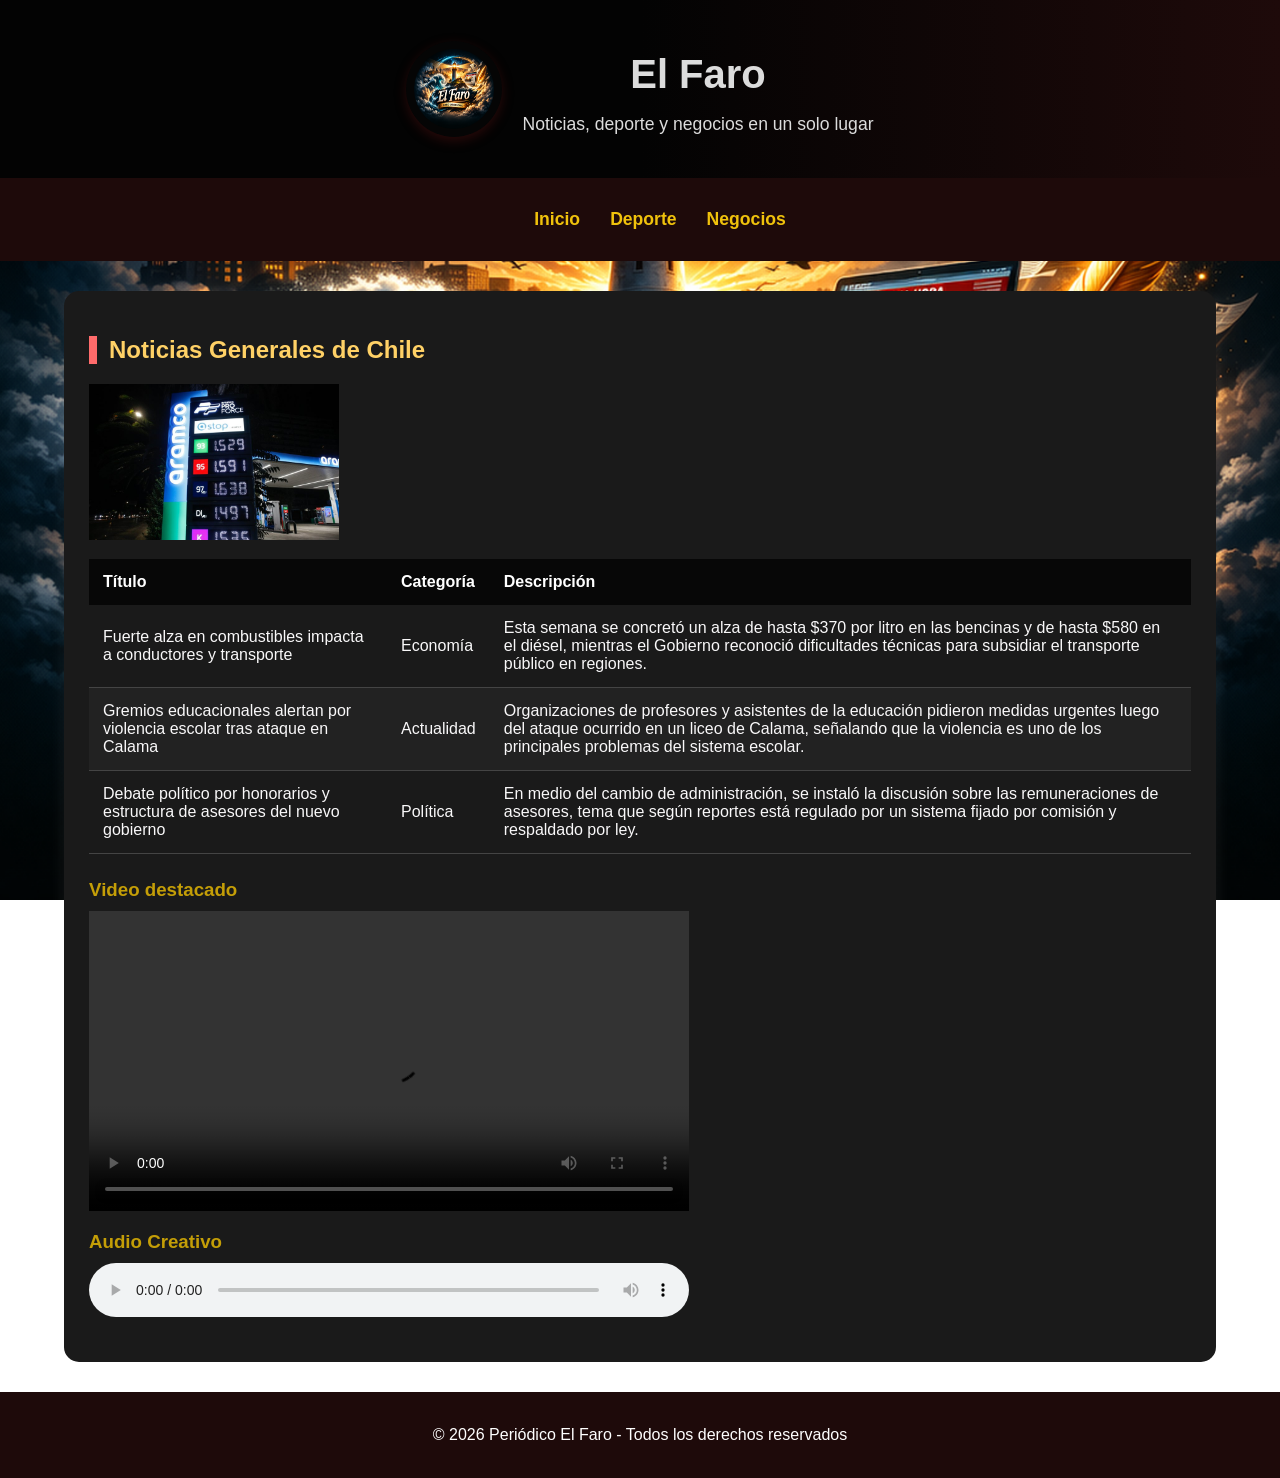
==== index.html @ d8d1c801 "primer commit" ====
<!DOCTYPE html>
<html lang="es">
<head>
    <meta charset="UTF-8">
    <meta name="viewport" content="width=device-width, initial-scale=1.0">
    <title>El Faro</title>
    <link rel="icon" type="image/png" href="img/logo.png">
    <link rel="stylesheet" href="Estilos.css">
</head>
<body>

<header>
    <div class="contenedor-header">
        <div class="logo-titulo">
            <img src="Recursos/Logo.png" alt="Logo de El Faro" class="logo-faro">
            <div>
                <h1>El Faro</h1>
                <p>Noticias, deporte y negocios en un solo lugar</p>
            </div>
        </div>
    </div>
</header>

<nav>
    <ul>
        <li><a href="index.html">Inicio</a></li>
        <li><a href="deporte.html">Deporte</a></li>
        <li><a href="negocios.html">Negocios</a></li>
    </ul>
</nav>

<main>
    <section>
        <h2>Noticias Generales de Chile</h2>

        <table>
            <thead>
                <tr>
                    <th>Título</th>
                    <th>Categoría</th>
                    <th>Descripción</th>
                </tr>
            </thead>
            <tbody>
                <tr>
                    <td>Fuerte alza en combustibles impacta a conductores y transporte</td>
                    <img src="Recursos/Bencina.png" alt="Alza de la bencina" width="250">
                    <td>Economía</td>
                    <td>Esta semana se concretó un alza de hasta $370 por litro en las bencinas y de hasta $580 en el diésel, mientras el Gobierno reconoció dificultades técnicas para subsidiar el transporte público en regiones.</td>
                </tr>
                <tr>
                    <td>Gremios educacionales alertan por violencia escolar tras ataque en Calama</td>
                    <td>Actualidad</td>
                    <td>Organizaciones de profesores y asistentes de la educación pidieron medidas urgentes luego del ataque ocurrido en un liceo de Calama, señalando que la violencia es uno de los principales problemas del sistema escolar.</td>
                </tr>
                <tr>
                    <td>Debate político por honorarios y estructura de asesores del nuevo gobierno</td>
                    <td>Política</td>
                    <td>En medio del cambio de administración, se instaló la discusión sobre las remuneraciones de asesores, tema que según reportes está regulado por un sistema fijado por comisión y respaldado por ley.</td>
                </tr>
            </tbody>
        </table>

        <div class="multimedia">
            <h3>Video destacado</h3>
            <video controls>
                <source src="Recursos/Video.mp4" type="video/mp4">
                Tu navegador no soporta videos.
            </video>

            <h3>Audio Creativo</h3>
            <audio controls>
                <source src="Recursos/Musica.mp4" type="audio/mpeg">
                Tu navegador no soporta audio.
            </audio>
        </div>
    </section>
</main>

<footer>
    <p>&copy; 2026 Periódico El Faro - Todos los derechos reservados</p>
</footer>

</body>
</html>
---- Estilos.css ----
body {
    margin: 0;
    padding: 0;
    
    background-image: url("Recursos/Logo.png");
    background-size: cover;  
    background-repeat: no-repeat; 
    background-position: center;
    background-attachment: fixed;
    
    font-family: Perpetua, sans-serif;
}

header {
    background: linear-gradient(90deg, #030303, #030303, #1e0a0a);
    color: rgb(220, 220, 220);
    text-align: center;
    padding: 25px;
}

.logo-titulo {
    display: flex;
    justify-content: center;
    align-items: center;
    gap: 20px;
    flex-wrap: wrap;
}

.logo-faro {
    width: 80px;
    height: 80px;
    background: rgb(5, 5, 5);
    border-radius: 50%;
    padding: 8px;
    box-shadow: 0 4px 12px rgba(110, 20, 20, 0.35);
}

.contenedor-header h1 {
    margin-bottom: 10px;
    font-size: 2.5em;
}

.contenedor-header p {
    font-size: 1.1em;
}

nav {
    background-color: #1e0a0a;
    padding: 15px;
}

nav ul {
    list-style: none;
    display: flex;
    justify-content: center;
    gap: 30px;
}

nav a {
    text-decoration: none;
    color: rgb(240, 194, 12);
    font-weight: bold;
    font-size: 1.1em;
}

nav a:hover {
    color: #ffd166;
}

main {
    width: 90%;
    max-width: 1200px;
    margin: 30px auto;
}

section {
    background-color: #1a1a1a;
    color: rgb(249, 248, 249);
    margin-bottom: 30px;
    padding: 25px;
    border-radius: 15px;
    box-shadow: 0 6px 18px rgba(255, 255, 255, 0.08);
}

section h2 {
    margin-bottom: 20px;
    color: #ffd166;
    border-left: 8px solid #ff6b6b;
    padding-left: 12px;
}

table {
    width: 100%;
    border-collapse: collapse;
    margin-top: 15px;
}

table th {
    background-color: #070707;
    color: white;
    padding: 14px;
    text-align: left;
}

table td {
    padding: 14px;
    border-bottom: 1px solid #444;
}

table tr:nth-child(even) {
    background-color: #222222;
}

table tr:hover {
    background-color: #333333;
}

.multimedia {
    margin-top: 25px;
}

.multimedia h3 {
    margin: 15px 0 10px;
    color: #c49e07;
}

video,
audio {
    width: 100%;
    max-width: 600px;
    margin-bottom: 20px;
    display: block;
}

.nota-multimedia {
    margin-top: -8px;
    margin-bottom: 16px;
    color: #d6d6d6;
}

article {
    background: #222222;
    border-left: 8px solid #ffb347;
    padding: 20px;
    border-radius: 12px;
    margin-bottom: 20px;
}

article h3 {
    color: #4facfe;
    margin-bottom: 10px;
}

article p {
    margin-bottom: 8px;
}

footer {
    background-color: #1e0a0a;
    color: white;
    text-align: center;
    padding: 18px;
    margin-top: 20px;
}
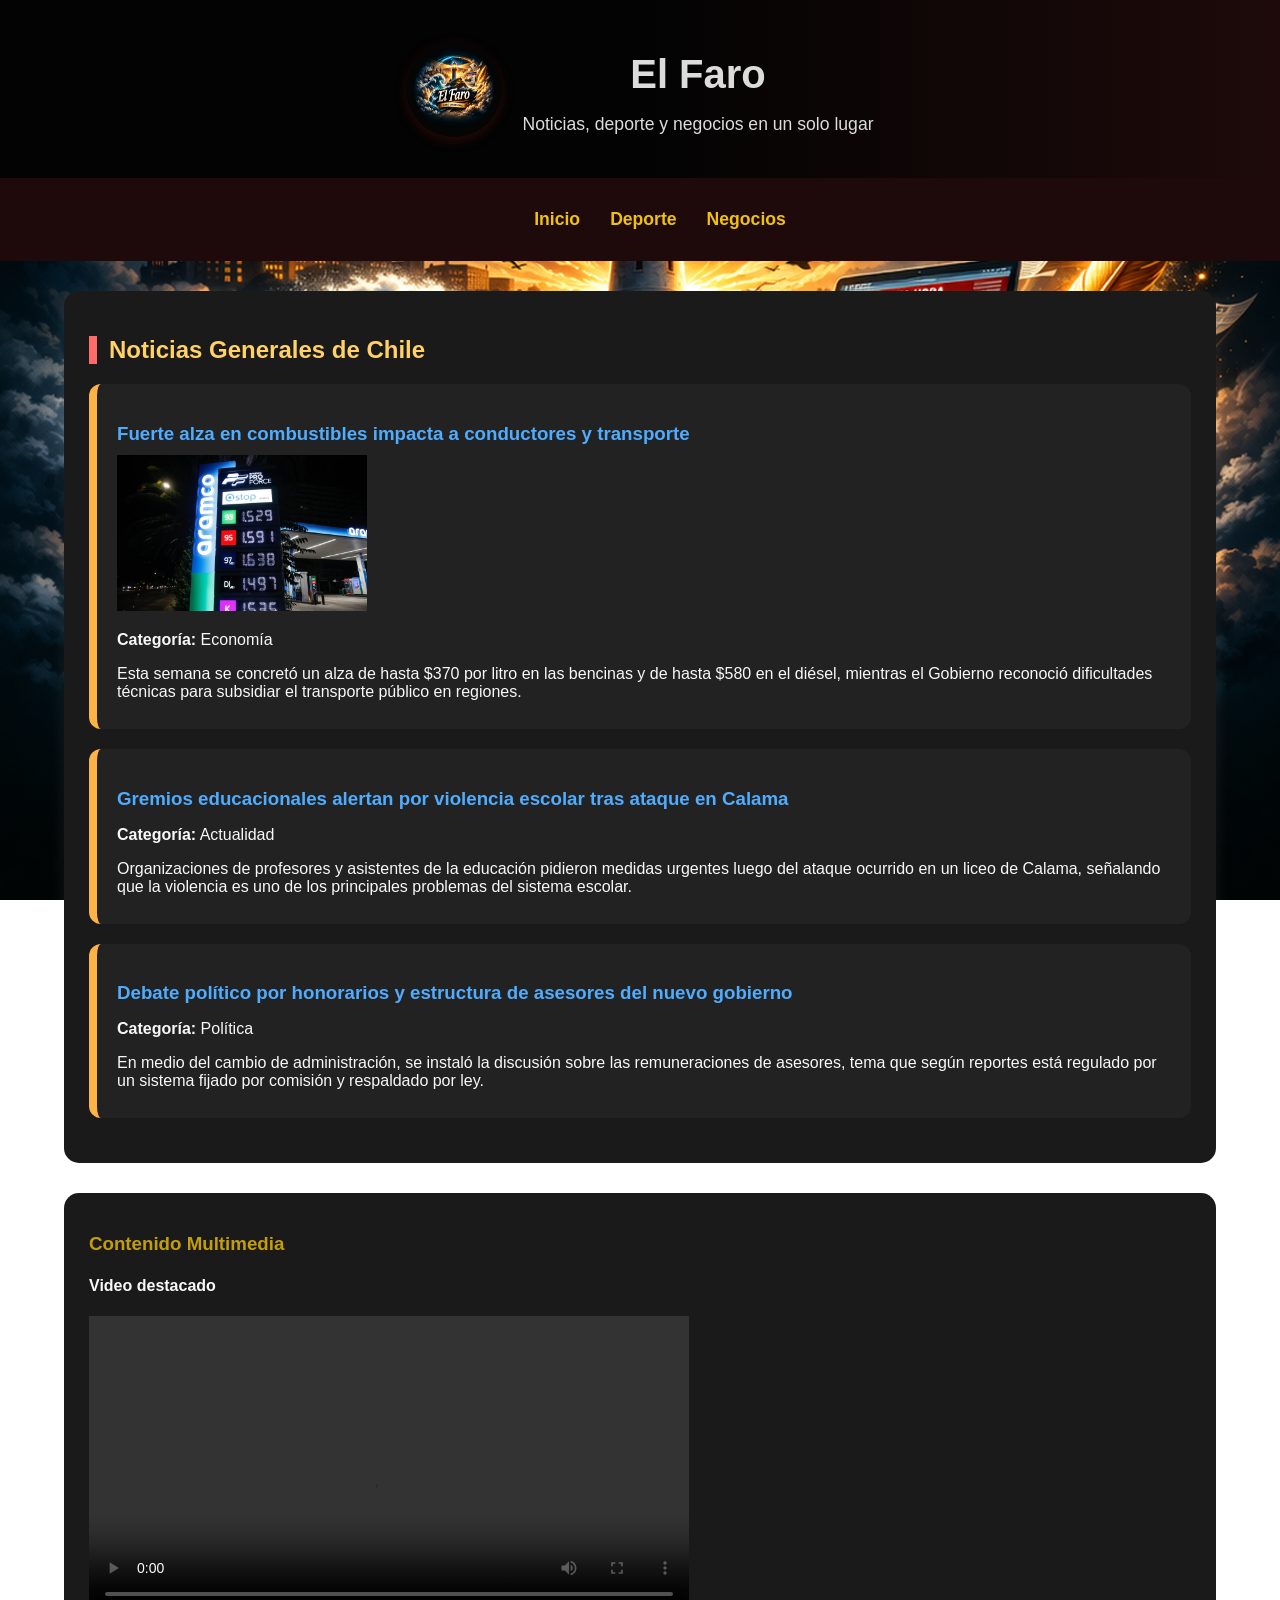
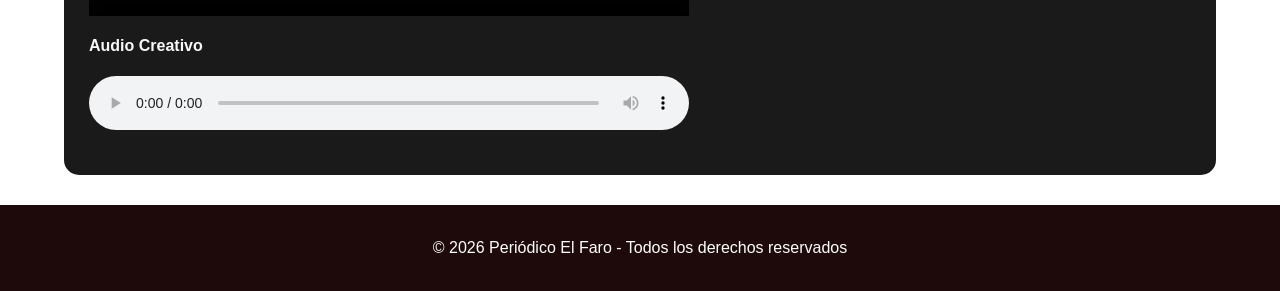
==== commit 61136c1d: "cambio para que funcione bien en el celu" ====
--- a/index.html
+++ b/index.html
@@ -3,83 +3,80 @@
 <head>
     <meta charset="UTF-8">
     <meta name="viewport" content="width=device-width, initial-scale=1.0">
-    <title>El Faro</title>
+    <title>El Faro - Inicio</title>
     <link rel="icon" type="image/png" href="img/logo.png">
     <link rel="stylesheet" href="Estilos.css">
 </head>
 <body>
 
-<header>
-    <div class="contenedor-header">
-        <div class="logo-titulo">
-            <img src="Recursos/Logo.png" alt="Logo de El Faro" class="logo-faro">
-            <div>
-                <h1>El Faro</h1>
-                <p>Noticias, deporte y negocios en un solo lugar</p>
+    <header>
+        <div class="contenedor-header">
+            <div class="logo-titulo">
+                <img src="Recursos/Logo.png" alt="Logo de El Faro" class="logo-faro">
+                <div>
+                    <h1>El Faro</h1>
+                    <p>Noticias, deporte y negocios en un solo lugar</p>
+                </div>
             </div>
         </div>
-    </div>
-</header>
+    </header>
 
-<nav>
-    <ul>
-        <li><a href="index.html">Inicio</a></li>
-        <li><a href="deporte.html">Deporte</a></li>
-        <li><a href="negocios.html">Negocios</a></li>
-    </ul>
-</nav>
+    <nav>
+        <ul>
+            <li><a href="index.html">Inicio</a></li>
+            <li><a href="deporte.html">Deporte</a></li>
+            <li><a href="negocios.html">Negocios</a></li>
+        </ul>
+    </nav>
 
-<main>
-    <section>
-        <h2>Noticias Generales de Chile</h2>
+    <main>
+        <section>
+            <h2>Noticias Generales de Chile</h2>
 
-        <table>
-            <thead>
-                <tr>
-                    <th>Título</th>
-                    <th>Categoría</th>
-                    <th>Descripción</th>
-                </tr>
-            </thead>
-            <tbody>
-                <tr>
-                    <td>Fuerte alza en combustibles impacta a conductores y transporte</td>
-                    <img src="Recursos/Bencina.png" alt="Alza de la bencina" width="250">
-                    <td>Economía</td>
-                    <td>Esta semana se concretó un alza de hasta $370 por litro en las bencinas y de hasta $580 en el diésel, mientras el Gobierno reconoció dificultades técnicas para subsidiar el transporte público en regiones.</td>
-                </tr>
-                <tr>
-                    <td>Gremios educacionales alertan por violencia escolar tras ataque en Calama</td>
-                    <td>Actualidad</td>
-                    <td>Organizaciones de profesores y asistentes de la educación pidieron medidas urgentes luego del ataque ocurrido en un liceo de Calama, señalando que la violencia es uno de los principales problemas del sistema escolar.</td>
-                </tr>
-                <tr>
-                    <td>Debate político por honorarios y estructura de asesores del nuevo gobierno</td>
-                    <td>Política</td>
-                    <td>En medio del cambio de administración, se instaló la discusión sobre las remuneraciones de asesores, tema que según reportes está regulado por un sistema fijado por comisión y respaldado por ley.</td>
-                </tr>
-            </tbody>
-        </table>
+            <article>
+                <h3>Fuerte alza en combustibles impacta a conductores y transporte</h3>
+                <img src="Recursos/Bencina.png" alt="Alza de la bencina" width="250">
+                <p><strong>Categoría:</strong> Economía</p>
+                <p>Esta semana se concretó un alza de hasta $370 por litro en las bencinas y de hasta $580 en el diésel, mientras el Gobierno reconoció dificultades técnicas para subsidiar el transporte público en regiones.</p>
+            </article>
 
-        <div class="multimedia">
-            <h3>Video destacado</h3>
-            <video controls>
-                <source src="Recursos/Video.mp4" type="video/mp4">
-                Tu navegador no soporta videos.
-            </video>
+            <article>
+                <h3>Gremios educacionales alertan por violencia escolar tras ataque en Calama</h3>
+                <p><strong>Categoría:</strong> Actualidad</p>
+                <p>Organizaciones de profesores y asistentes de la educación pidieron medidas urgentes luego del ataque ocurrido en un liceo de Calama, señalando que la violencia es uno de los principales problemas del sistema escolar.</p>
+            </article>
 
-            <h3>Audio Creativo</h3>
-            <audio controls>
-                <source src="Recursos/Musica.mp4" type="audio/mpeg">
-                Tu navegador no soporta audio.
-            </audio>
-        </div>
-    </section>
-</main>
+            <article>
+                <h3>Debate político por honorarios y estructura de asesores del nuevo gobierno</h3>
+                <p><strong>Categoría:</strong> Política</p>
+                <p>En medio del cambio de administración, se instaló la discusión sobre las remuneraciones de asesores, tema que según reportes está regulado por un sistema fijado por comisión y respaldado por ley.</p>
+            </article>
+        </section>
 
-<footer>
-    <p>&copy; 2026 Periódico El Faro - Todos los derechos reservados</p>
-</footer>
+        <section class="multimedia">
+            <h3>Contenido Multimedia</h3>
+            
+            <div class="video-item">
+                <h4>Video destacado</h4>
+                <video controls width="100%">
+                    <source src="Recursos/Video.mp4" type="video/mp4">
+                    Tu navegador no soporta videos.
+                </video>
+            </div>
+
+            <div class="audio-item">
+                <h4>Audio Creativo</h4>
+                <audio controls>
+                    <source src="Recursos/Musica.mp4" type="audio/mpeg">
+                    Tu navegador no soporta audio.
+                </audio>
+            </div>
+        </section>
+    </main>
+
+    <footer>
+        <p>&copy; 2026 Periódico El Faro - Todos los derechos reservados</p>
+    </footer>
 
 </body>
-</html>
+</html>
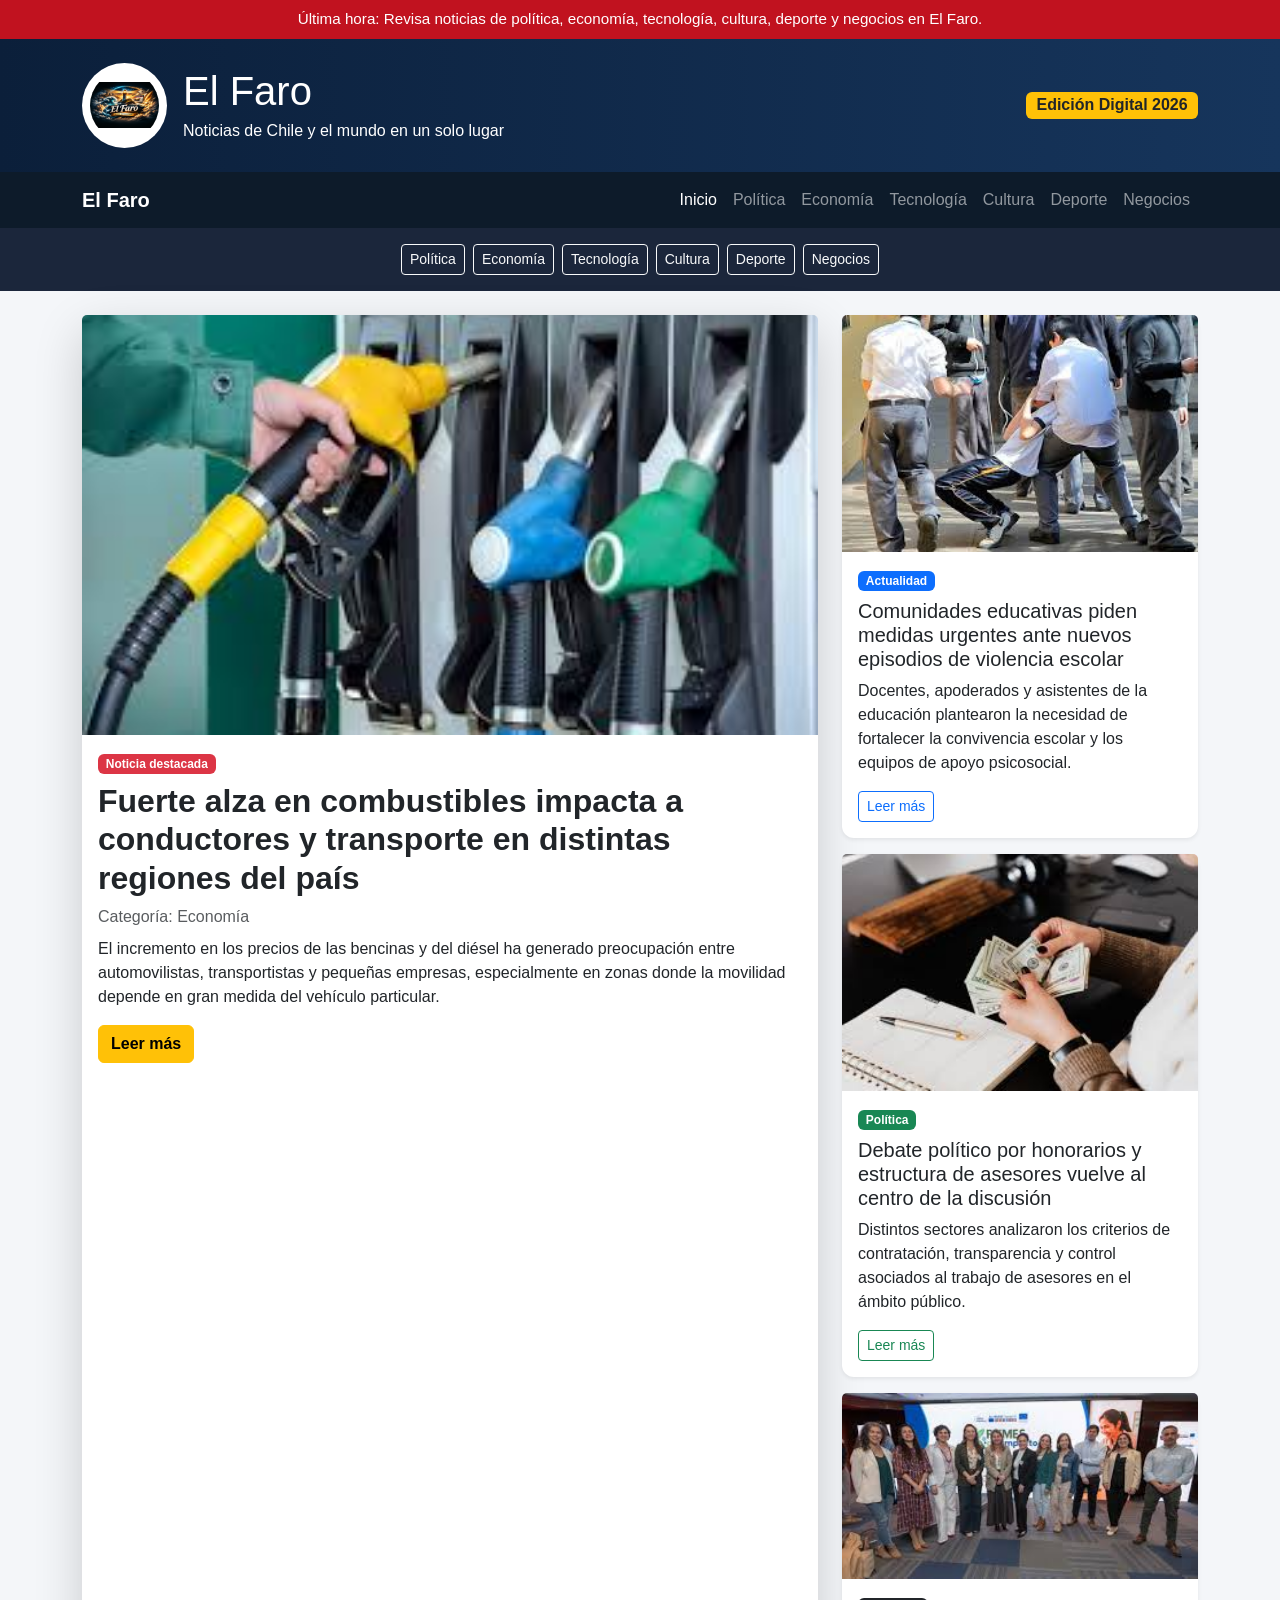
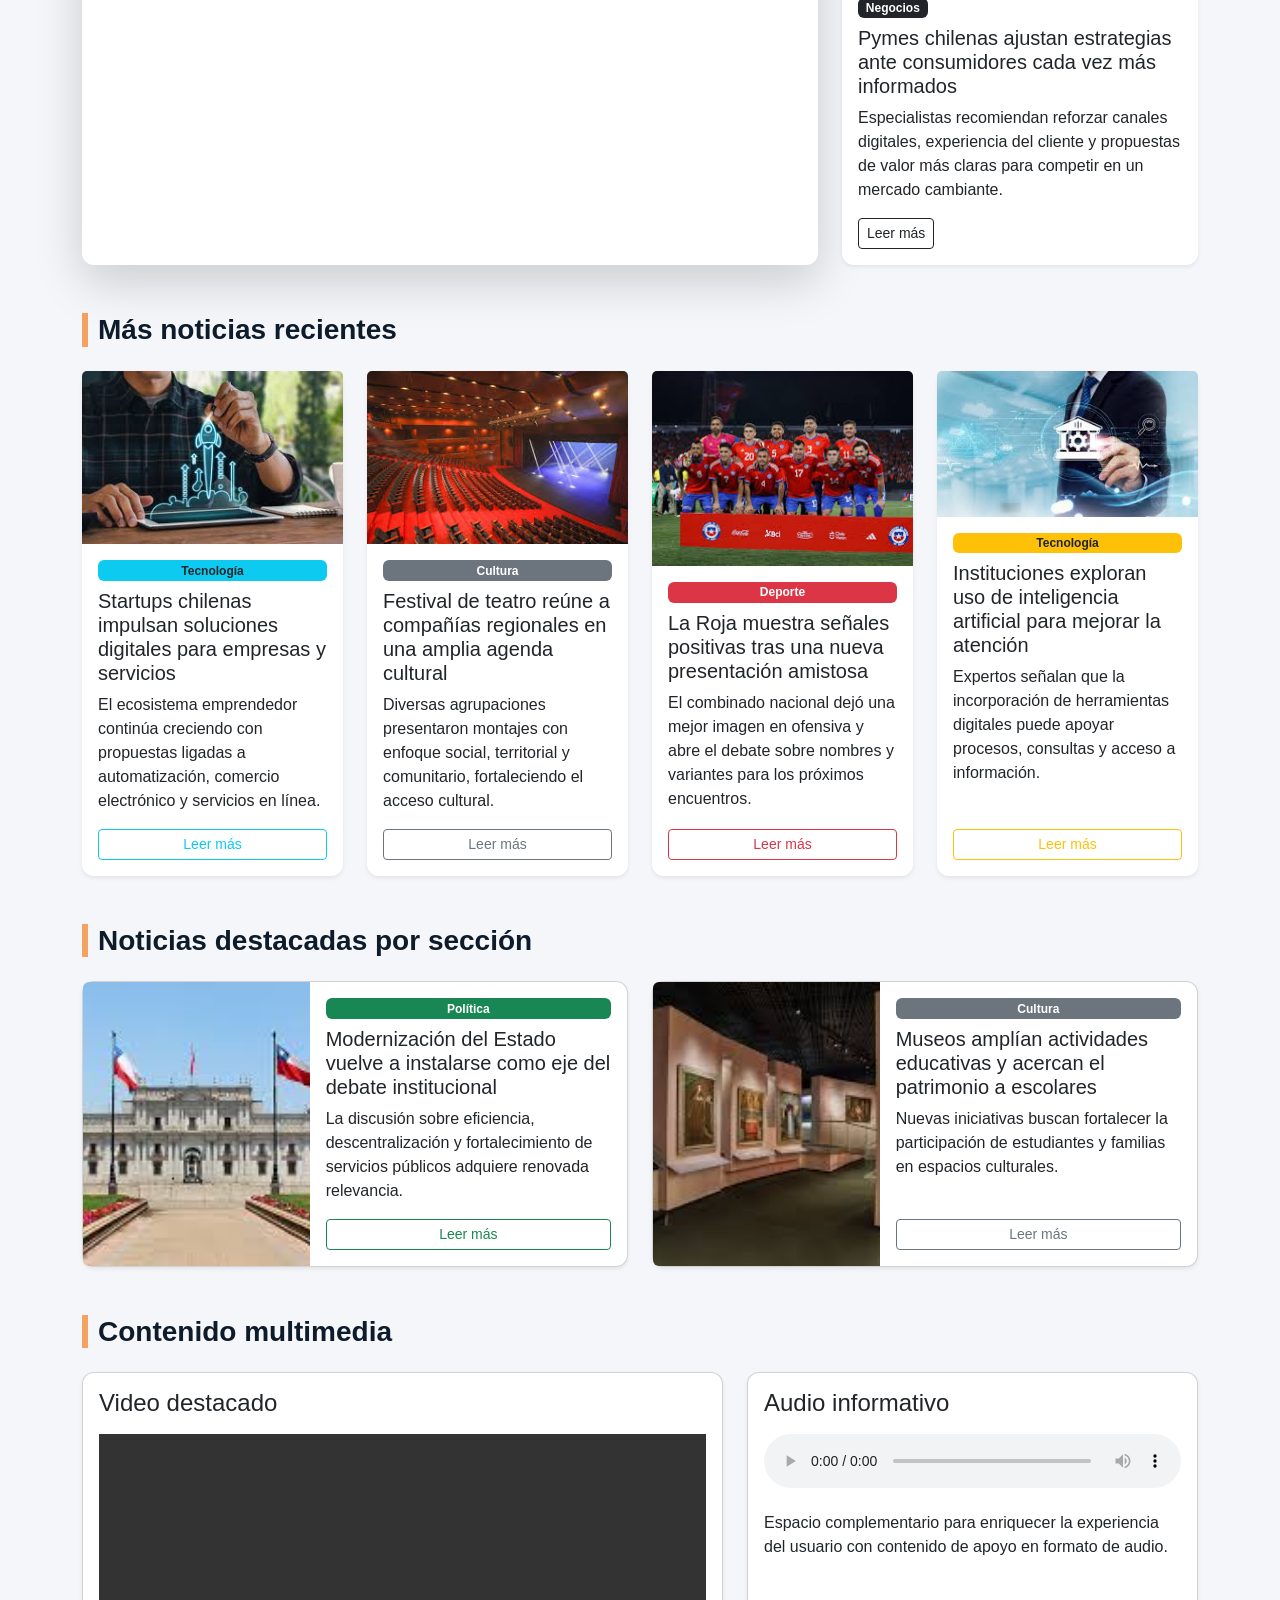
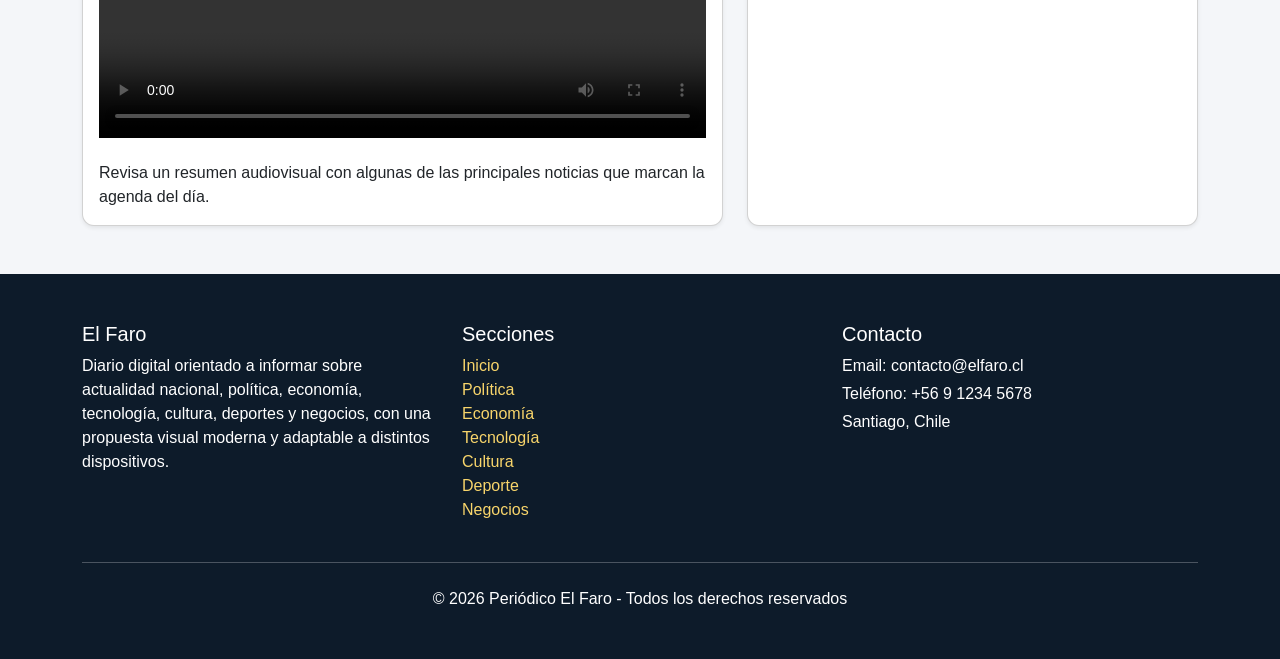
==== commit 5a6c2acd: "actualización" ====
--- a/index.html
+++ b/index.html
@@ -4,79 +4,342 @@
     <meta charset="UTF-8">
     <meta name="viewport" content="width=device-width, initial-scale=1.0">
     <title>El Faro - Inicio</title>
-    <link rel="icon" type="image/png" href="img/logo.png">
+    <link rel="icon" type="image/png" href="Recursos/Logo.png">
+
+    <!-- Bootstrap -->
+    <link href="https://cdn.jsdelivr.net/npm/bootstrap@5.3.3/dist/css/bootstrap.min.css" rel="stylesheet">
+
+    <!-- CSS propio -->
     <link rel="stylesheet" href="Estilos.css">
 </head>
 <body>
 
-    <header>
-        <div class="contenedor-header">
-            <div class="logo-titulo">
-                <img src="Recursos/Logo.png" alt="Logo de El Faro" class="logo-faro">
-                <div>
-                    <h1>El Faro</h1>
-                    <p>Noticias, deporte y negocios en un solo lugar</p>
+    <!-- Barra superior de avisos -->
+    <div class="top-bar text-center py-2">
+        Última hora: Revisa noticias de política, economía, tecnología, cultura, deporte y negocios en El Faro.
+    </div>
+
+    <!-- Header -->
+    <header class="site-header py-4">
+        <div class="container">
+            <div class="d-flex flex-column flex-md-row align-items-center justify-content-between">
+                <div class="d-flex align-items-center gap-3">
+                    <img src="Recursos/Logo.png" alt="Logo de El Faro" class="logo-faro">
+                    <div>
+                        <h1 class="mb-1">El Faro</h1>
+                        <p class="mb-0">Noticias de Chile y el mundo en un solo lugar</p>
+                    </div>
+                </div>
+                <div class="mt-3 mt-md-0">
+                    <span class="badge bg-warning text-dark fs-6">Edición Digital 2026</span>
                 </div>
             </div>
         </div>
     </header>
 
-    <nav>
-        <ul>
-            <li><a href="index.html">Inicio</a></li>
-            <li><a href="deporte.html">Deporte</a></li>
-            <li><a href="negocios.html">Negocios</a></li>
-        </ul>
+    <!-- Menú principal -->
+    <nav class="navbar navbar-expand-lg navbar-dark main-nav sticky-top">
+        <div class="container">
+            <a class="navbar-brand fw-bold" href="index.html">El Faro</a>
+            <button class="navbar-toggler" type="button" data-bs-toggle="collapse" data-bs-target="#menuPrincipal" aria-label="Abrir menú principal">
+                <span class="navbar-toggler-icon"></span>
+            </button>
+
+            <div class="collapse navbar-collapse" id="menuPrincipal">
+                <ul class="navbar-nav ms-auto">
+                    <li class="nav-item"><a class="nav-link active" href="index.html">Inicio</a></li>
+                    <li class="nav-item"><a class="nav-link" href="politica.html">Política</a></li>
+                    <li class="nav-item"><a class="nav-link" href="economia.html">Economía</a></li>
+                    <li class="nav-item"><a class="nav-link" href="tecnologia.html">Tecnología</a></li>
+                    <li class="nav-item"><a class="nav-link" href="cultura.html">Cultura</a></li>
+                    <li class="nav-item"><a class="nav-link" href="deporte.html">Deporte</a></li>
+                    <li class="nav-item"><a class="nav-link" href="negocios.html">Negocios</a></li>
+                </ul>
+            </div>
+        </div>
     </nav>
 
-    <main>
-        <section>
-            <h2>Noticias Generales de Chile</h2>
-
-            <article>
-                <h3>Fuerte alza en combustibles impacta a conductores y transporte</h3>
-                <img src="Recursos/Bencina.png" alt="Alza de la bencina" width="250">
-                <p><strong>Categoría:</strong> Economía</p>
-                <p>Esta semana se concretó un alza de hasta $370 por litro en las bencinas y de hasta $580 en el diésel, mientras el Gobierno reconoció dificultades técnicas para subsidiar el transporte público en regiones.</p>
-            </article>
-
-            <article>
-                <h3>Gremios educacionales alertan por violencia escolar tras ataque en Calama</h3>
-                <p><strong>Categoría:</strong> Actualidad</p>
-                <p>Organizaciones de profesores y asistentes de la educación pidieron medidas urgentes luego del ataque ocurrido en un liceo de Calama, señalando que la violencia es uno de los principales problemas del sistema escolar.</p>
-            </article>
-
-            <article>
-                <h3>Debate político por honorarios y estructura de asesores del nuevo gobierno</h3>
-                <p><strong>Categoría:</strong> Política</p>
-                <p>En medio del cambio de administración, se instaló la discusión sobre las remuneraciones de asesores, tema que según reportes está regulado por un sistema fijado por comisión y respaldado por ley.</p>
-            </article>
+    <!-- Accesos rápidos -->
+    <section class="quick-access py-3">
+        <div class="container">
+            <div class="d-flex flex-wrap gap-2 justify-content-center">
+                <a href="politica.html" class="btn btn-outline-light btn-sm">Política</a>
+                <a href="economia.html" class="btn btn-outline-light btn-sm">Economía</a>
+                <a href="tecnologia.html" class="btn btn-outline-light btn-sm">Tecnología</a>
+                <a href="cultura.html" class="btn btn-outline-light btn-sm">Cultura</a>
+                <a href="deporte.html" class="btn btn-outline-light btn-sm">Deporte</a>
+                <a href="negocios.html" class="btn btn-outline-light btn-sm">Negocios</a>
+            </div>
+        </div>
+    </section>
+
+    <main class="container my-4">
+
+        <!-- Bloque principal -->
+        <div class="row g-4">
+            <!-- Noticia principal -->
+            <div class="col-lg-8">
+                <div class="card border-0 shadow-lg main-news-card h-100">
+                    <img src="Recursos/combustibles.jpg" class="card-img-top" alt="Alza de combustibles en Chile">
+                    <div class="card-body">
+                        <span class="badge bg-danger mb-2">Noticia destacada</span>
+                        <h2 class="card-title">Fuerte alza en combustibles impacta a conductores y transporte en distintas regiones del país</h2>
+                        <p class="text-muted mb-2">Categoría: Economía</p>
+                        <p class="card-text">
+                            El incremento en los precios de las bencinas y del diésel ha generado preocupación
+                            entre automovilistas, transportistas y pequeñas empresas, especialmente en zonas
+                            donde la movilidad depende en gran medida del vehículo particular.
+                        </p>
+                        <a href="noticia-combustibles.html" class="btn btn-warning fw-semibold">Leer más</a>
+                    </div>
+                </div>
+            </div>
+
+            <!-- Noticias secundarias -->
+            <div class="col-lg-4">
+                <div class="card news-small-card shadow-sm mb-3">
+                    <img src="Recursos/violencia-escolar.jpg" class="card-img-top" alt="Comunidad educativa preocupada por violencia escolar">
+                    <div class="card-body">
+                        <span class="badge bg-primary mb-2">Actualidad</span>
+                        <h5 class="card-title">Comunidades educativas piden medidas urgentes ante nuevos episodios de violencia escolar</h5>
+                        <p class="card-text">
+                            Docentes, apoderados y asistentes de la educación plantearon la necesidad de fortalecer
+                            la convivencia escolar y los equipos de apoyo psicosocial.
+                        </p>
+                        <a href="noticia-violencia-escolar.html" class="btn btn-outline-primary btn-sm">Leer más</a>
+                    </div>
+                </div>
+
+                <div class="card news-small-card shadow-sm mb-3">
+                    <img src="Recursos/honorarios.jpg" class="card-img-top" alt="Debate político sobre honorarios y asesores">
+                    <div class="card-body">
+                        <span class="badge bg-success mb-2">Política</span>
+                        <h5 class="card-title">Debate político por honorarios y estructura de asesores vuelve al centro de la discusión</h5>
+                        <p class="card-text">
+                            Distintos sectores analizaron los criterios de contratación, transparencia y control
+                            asociados al trabajo de asesores en el ámbito público.
+                        </p>
+                        <a href="noticia-honorarios.html" class="btn btn-outline-success btn-sm">Leer más</a>
+                    </div>
+                </div>
+
+                <div class="card news-small-card shadow-sm">
+                    <img src="Recursos/pymes.jpg" class="card-img-top" alt="Pymes chilenas y nuevos hábitos de consumo">
+                    <div class="card-body">
+                        <span class="badge bg-dark mb-2">Negocios</span>
+                        <h5 class="card-title">Pymes chilenas ajustan estrategias ante consumidores cada vez más informados</h5>
+                        <p class="card-text">
+                            Especialistas recomiendan reforzar canales digitales, experiencia del cliente y propuestas
+                            de valor más claras para competir en un mercado cambiante.
+                        </p>
+                        <a href="noticia-pymes.html" class="btn btn-outline-dark btn-sm">Leer más</a>
+                    </div>
+                </div>
+            </div>
+        </div>
+
+        <!-- Noticias por categoría -->
+        <section class="mt-5">
+            <div class="section-title mb-4">
+                <h3>Más noticias recientes</h3>
+            </div>
+
+            <div class="row g-4">
+                <div class="col-md-6 col-lg-3">
+                    <div class="card h-100 shadow-sm news-grid-card">
+                        <img src="Recursos/startups.jpg" class="card-img-top" alt="Startups chilenas impulsan innovación digital">
+                        <div class="card-body d-flex flex-column">
+                            <span class="badge bg-info text-dark mb-2">Tecnología</span>
+                            <h5 class="card-title">Startups chilenas impulsan soluciones digitales para empresas y servicios</h5>
+                            <p class="card-text">
+                                El ecosistema emprendedor continúa creciendo con propuestas ligadas a automatización,
+                                comercio electrónico y servicios en línea.
+                            </p>
+                            <a href="noticia-startups.html" class="btn btn-outline-info btn-sm mt-auto">Leer más</a>
+                        </div>
+                    </div>
+                </div>
+
+                <div class="col-md-6 col-lg-3">
+                    <div class="card h-100 shadow-sm news-grid-card">
+                        <img src="Recursos/festival-teatro.jpg" class="card-img-top" alt="Festival de teatro con compañías regionales">
+                        <div class="card-body d-flex flex-column">
+                            <span class="badge bg-secondary mb-2">Cultura</span>
+                            <h5 class="card-title">Festival de teatro reúne a compañías regionales en una amplia agenda cultural</h5>
+                            <p class="card-text">
+                                Diversas agrupaciones presentaron montajes con enfoque social, territorial y comunitario,
+                                fortaleciendo el acceso cultural.
+                            </p>
+                            <a href="noticia-festival-teatro.html" class="btn btn-outline-secondary btn-sm mt-auto">Leer más</a>
+                        </div>
+                    </div>
+                </div>
+
+                <div class="col-md-6 col-lg-3">
+                    <div class="card h-100 shadow-sm news-grid-card">
+                        <img src="Recursos/la-roja.jpg" class="card-img-top" alt="Selección chilena en amistoso internacional">
+                        <div class="card-body d-flex flex-column">
+                            <span class="badge bg-danger mb-2">Deporte</span>
+                            <h5 class="card-title">La Roja muestra señales positivas tras una nueva presentación amistosa</h5>
+                            <p class="card-text">
+                                El combinado nacional dejó una mejor imagen en ofensiva y abre el debate
+                                sobre nombres y variantes para los próximos encuentros.
+                            </p>
+                            <a href="noticia-la-roja.html" class="btn btn-outline-danger btn-sm mt-auto">Leer más</a>
+                        </div>
+                    </div>
+                </div>
+
+                <div class="col-md-6 col-lg-3">
+                    <div class="card h-100 shadow-sm news-grid-card">
+                        <img src="Recursos/ia-publica.jpg" class="card-img-top" alt="Inteligencia artificial en servicios públicos">
+                        <div class="card-body d-flex flex-column">
+                            <span class="badge bg-warning text-dark mb-2">Tecnología</span>
+                            <h5 class="card-title">Instituciones exploran uso de inteligencia artificial para mejorar la atención</h5>
+                            <p class="card-text">
+                                Expertos señalan que la incorporación de herramientas digitales puede apoyar procesos,
+                                consultas y acceso a información.
+                            </p>
+                            <a href="noticia-ia-servicios-publicos.html" class="btn btn-outline-warning btn-sm mt-auto">Leer más</a>
+                        </div>
+                    </div>
+                </div>
+            </div>
         </section>
 
-        <section class="multimedia">
-            <h3>Contenido Multimedia</h3>
-            
-            <div class="video-item">
-                <h4>Video destacado</h4>
-                <video controls width="100%">
-                    <source src="Recursos/Video.mp4" type="video/mp4">
-                    Tu navegador no soporta videos.
-                </video>
-            </div>
-
-            <div class="audio-item">
-                <h4>Audio Creativo</h4>
-                <audio controls>
-                    <source src="Recursos/Musica.mp4" type="audio/mpeg">
-                    Tu navegador no soporta audio.
-                </audio>
+        <!-- Sección especial -->
+        <section class="mt-5">
+            <div class="section-title mb-4">
+                <h3>Noticias destacadas por sección</h3>
+            </div>
+
+            <div class="row g-4">
+                <div class="col-lg-6">
+                    <div class="card shadow-sm h-100">
+                        <div class="row g-0 h-100">
+                            <div class="col-md-5">
+                                <img src="Recursos/modernizacion-estado.jpg" class="img-fluid rounded-start h-100 w-100 object-fit-cover" alt="Modernización del Estado en Chile">
+                            </div>
+                            <div class="col-md-7">
+                                <div class="card-body d-flex flex-column h-100">
+                                    <span class="badge bg-success mb-2">Política</span>
+                                    <h5 class="card-title">Modernización del Estado vuelve a instalarse como eje del debate institucional</h5>
+                                    <p class="card-text">
+                                        La discusión sobre eficiencia, descentralización y fortalecimiento de servicios
+                                        públicos adquiere renovada relevancia.
+                                    </p>
+                                    <a href="noticia-modernizacion-estado.html" class="btn btn-outline-success btn-sm mt-auto">Leer más</a>
+                                </div>
+                            </div>
+                        </div>
+                    </div>
+                </div>
+
+                <div class="col-lg-6">
+                    <div class="card shadow-sm h-100">
+                        <div class="row g-0 h-100">
+                            <div class="col-md-5">
+                                <img src="Recursos/museos.jpg" class="img-fluid rounded-start h-100 w-100 object-fit-cover" alt="Museos amplían actividades educativas">
+                            </div>
+                            <div class="col-md-7">
+                                <div class="card-body d-flex flex-column h-100">
+                                    <span class="badge bg-secondary mb-2">Cultura</span>
+                                    <h5 class="card-title">Museos amplían actividades educativas y acercan el patrimonio a escolares</h5>
+                                    <p class="card-text">
+                                        Nuevas iniciativas buscan fortalecer la participación de estudiantes y familias
+                                        en espacios culturales.
+                                    </p>
+                                    <a href="noticia-museos.html" class="btn btn-outline-secondary btn-sm mt-auto">Leer más</a>
+                                </div>
+                            </div>
+                        </div>
+                    </div>
+                </div>
             </div>
         </section>
+
+        <!-- Multimedia -->
+        <section class="mt-5">
+            <div class="section-title mb-4">
+                <h3>Contenido multimedia</h3>
+            </div>
+
+            <div class="row g-4">
+                <div class="col-lg-7">
+                    <div class="card shadow-sm h-100">
+                        <div class="card-body">
+                            <h4 class="mb-3">Video destacado</h4>
+                            <video controls width="100%">
+                                <source src="Recursos/Video.mp4" type="video/mp4">
+                                Tu navegador no soporta videos.
+                            </video>
+                            <p class="mt-3 mb-0">
+                                Revisa un resumen audiovisual con algunas de las principales noticias que marcan la agenda del día.
+                            </p>
+                        </div>
+                    </div>
+                </div>
+
+                <div class="col-lg-5">
+                    <div class="card shadow-sm h-100">
+                        <div class="card-body">
+                            <h4 class="mb-3">Audio informativo</h4>
+                            <audio controls class="w-100">
+                                <source src="Recursos/Musica.mp4" type="audio/mpeg">
+                                Tu navegador no soporta audio.
+                            </audio>
+                            <p class="mt-3 mb-0">
+                                Espacio complementario para enriquecer la experiencia del usuario con contenido de apoyo en formato de audio.
+                            </p>
+                        </div>
+                    </div>
+                </div>
+            </div>
+        </section>
+
     </main>
 
-    <footer>
-        <p>&copy; 2026 Periódico El Faro - Todos los derechos reservados</p>
+    <!-- Footer -->
+    <footer class="site-footer mt-5 py-5">
+        <div class="container">
+            <div class="row g-4">
+                <div class="col-md-4">
+                    <h5>El Faro</h5>
+                    <p>
+                        Diario digital orientado a informar sobre actualidad nacional, política, economía, tecnología,
+                        cultura, deportes y negocios, con una propuesta visual moderna y adaptable a distintos dispositivos.
+                    </p>
+                </div>
+
+                <div class="col-md-4">
+                    <h5>Secciones</h5>
+                    <ul class="list-unstyled">
+                        <li><a href="index.html">Inicio</a></li>
+                        <li><a href="politica.html">Política</a></li>
+                        <li><a href="economia.html">Economía</a></li>
+                        <li><a href="tecnologia.html">Tecnología</a></li>
+                        <li><a href="cultura.html">Cultura</a></li>
+                        <li><a href="deporte.html">Deporte</a></li>
+                        <li><a href="negocios.html">Negocios</a></li>
+                    </ul>
+                </div>
+
+                <div class="col-md-4">
+                    <h5>Contacto</h5>
+                    <p class="mb-1">Email: contacto@elfaro.cl</p>
+                    <p class="mb-1">Teléfono: +56 9 1234 5678</p>
+                    <p class="mb-0">Santiago, Chile</p>
+                </div>
+            </div>
+
+            <hr class="my-4">
+
+            <div class="text-center">
+                <p class="mb-0">&copy; 2026 Periódico El Faro - Todos los derechos reservados</p>
+            </div>
+        </div>
     </footer>
 
+    <script src="https://cdn.jsdelivr.net/npm/bootstrap@5.3.3/dist/js/bootstrap.bundle.min.js"></script>
 </body>
 </html>
--- a/Estilos.css
+++ b/Estilos.css
@@ -1,164 +1,85 @@
 body {
-    margin: 0;
-    padding: 0;
-    
-    background-image: url("Recursos/Logo.png");
-    background-size: cover;  
-    background-repeat: no-repeat; 
-    background-position: center;
-    background-attachment: fixed;
-    
-    font-family: Perpetua, sans-serif;
+    font-family: Arial, Helvetica, sans-serif;
+    background-color: #f4f6f9;
+    color: #212529;
 }
 
-header {
-    background: linear-gradient(90deg, #030303, #030303, #1e0a0a);
-    color: rgb(220, 220, 220);
-    text-align: center;
-    padding: 25px;
+.top-bar {
+    background-color: #c1121f;
+    color: white;
+    font-size: 0.95rem;
+    font-weight: 500;
 }
 
-.logo-titulo {
-    display: flex;
-    justify-content: center;
-    align-items: center;
-    gap: 20px;
-    flex-wrap: wrap;
+.site-header {
+    background: linear-gradient(90deg, #0b1f3a, #16355c);
+    color: white;
 }
 
 .logo-faro {
-    width: 80px;
-    height: 80px;
-    background: rgb(5, 5, 5);
+    width: 85px;
+    height: 85px;
+    object-fit: contain;
+    background-color: white;
     border-radius: 50%;
     padding: 8px;
-    box-shadow: 0 4px 12px rgba(110, 20, 20, 0.35);
 }
 
-.contenedor-header h1 {
-    margin-bottom: 10px;
-    font-size: 2.5em;
+.main-nav {
+    background-color: #0d1b2a;
 }
 
-.contenedor-header p {
-    font-size: 1.1em;
+.quick-access {
+    background-color: #1b263b;
 }
 
-nav {
-    background-color: #1e0a0a;
-    padding: 15px;
+.main-news-card img {
+    max-height: 420px;
+    object-fit: cover;
 }
 
-nav ul {
-    list-style: none;
-    display: flex;
-    justify-content: center;
-    gap: 30px;
+.main-news-card .card-title {
+    font-weight: 700;
 }
 
-nav a {
-    text-decoration: none;
-    color: rgb(240, 194, 12);
-    font-weight: bold;
-    font-size: 1.1em;
+.news-small-card,
+.news-grid-card {
+    border: none;
 }
 
-nav a:hover {
-    color: #ffd166;
+.section-title h2,
+.section-title h3 {
+    font-weight: 700;
+    color: #0d1b2a;
+    border-left: 6px solid #f4a261;
+    padding-left: 10px;
 }
 
-main {
-    width: 90%;
-    max-width: 1200px;
-    margin: 30px auto;
+.site-footer {
+    background-color: #0d1b2a;
+    color: white;
 }
 
-section {
-    background-color: #1a1a1a;
-    color: rgb(249, 248, 249);
-    margin-bottom: 30px;
-    padding: 25px;
-    border-radius: 15px;
-    box-shadow: 0 6px 18px rgba(255, 255, 255, 0.08);
+.site-footer a {
+    color: #f8d56b;
+    text-decoration: none;
 }
 
-section h2 {
-    margin-bottom: 20px;
-    color: #ffd166;
-    border-left: 8px solid #ff6b6b;
-    padding-left: 12px;
+.site-footer a:hover {
+    text-decoration: underline;
 }
 
-table {
-    width: 100%;
-    border-collapse: collapse;
-    margin-top: 15px;
+.card {
+    border-radius: 12px;
 }
 
-table th {
-    background-color: #070707;
-    color: white;
-    padding: 14px;
-    text-align: left;
-}
+@media (max-width: 768px) {
+    .logo-faro {
+        width: 70px;
+        height: 70px;
+    }
 
-table td {
-    padding: 14px;
-    border-bottom: 1px solid #444;
-}
-
-table tr:nth-child(even) {
-    background-color: #222222;
-}
-
-table tr:hover {
-    background-color: #333333;
-}
-
-.multimedia {
-    margin-top: 25px;
-}
-
-.multimedia h3 {
-    margin: 15px 0 10px;
-    color: #c49e07;
-}
-
-video,
-audio {
-    width: 100%;
-    max-width: 600px;
-    margin-bottom: 20px;
-    display: block;
-}
-
-.nota-multimedia {
-    margin-top: -8px;
-    margin-bottom: 16px;
-    color: #d6d6d6;
-}
-
-article {
-    background: #222222;
-    border-left: 8px solid #ffb347;
-    padding: 20px;
-    border-radius: 12px;
-    margin-bottom: 20px;
-}
-
-article h3 {
-    color: #4facfe;
-    margin-bottom: 10px;
-}
-
-article p {
-    margin-bottom: 8px;
-}
-
-footer {
-    background-color: #1e0a0a;
-    color: white;
-    text-align: center;
-    padding: 18px;
-    margin-top: 20px;
-}
+    .site-header h1 {
+        font-size: 1.8rem;
+    }
+}
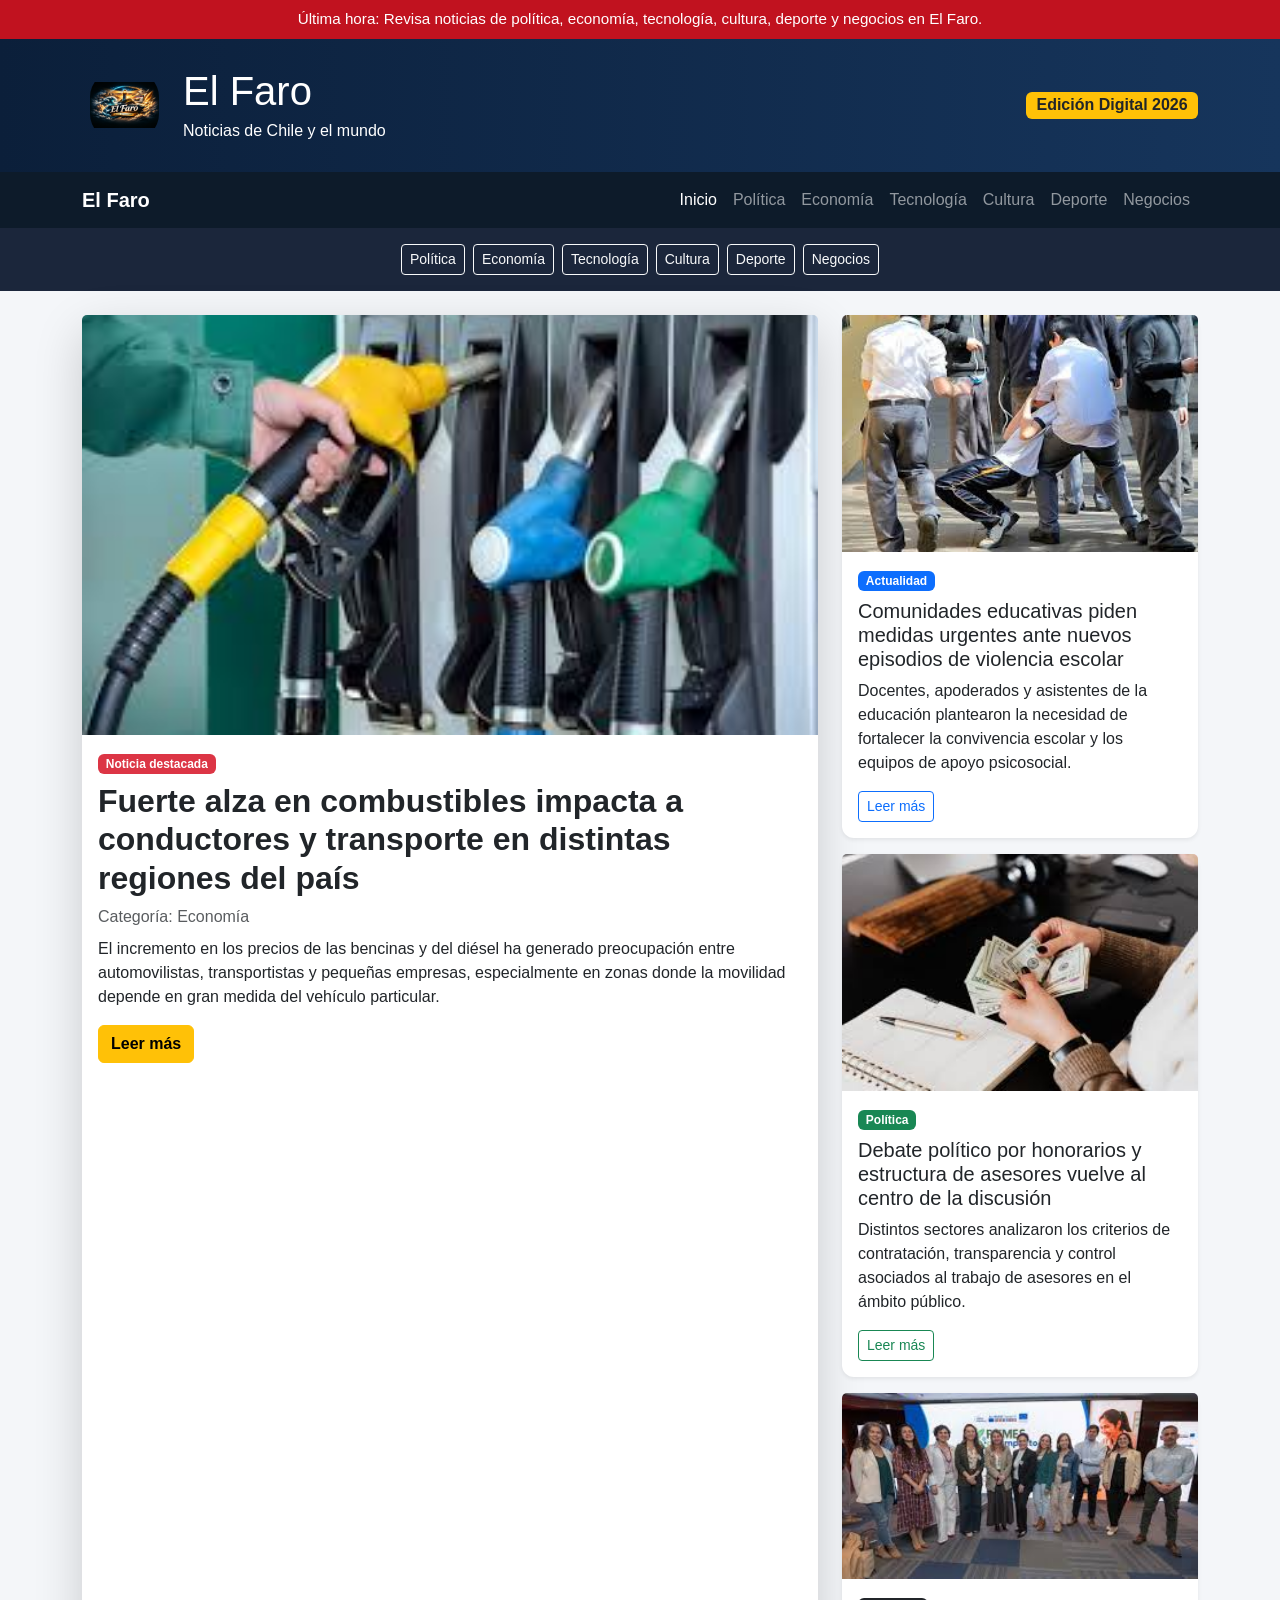
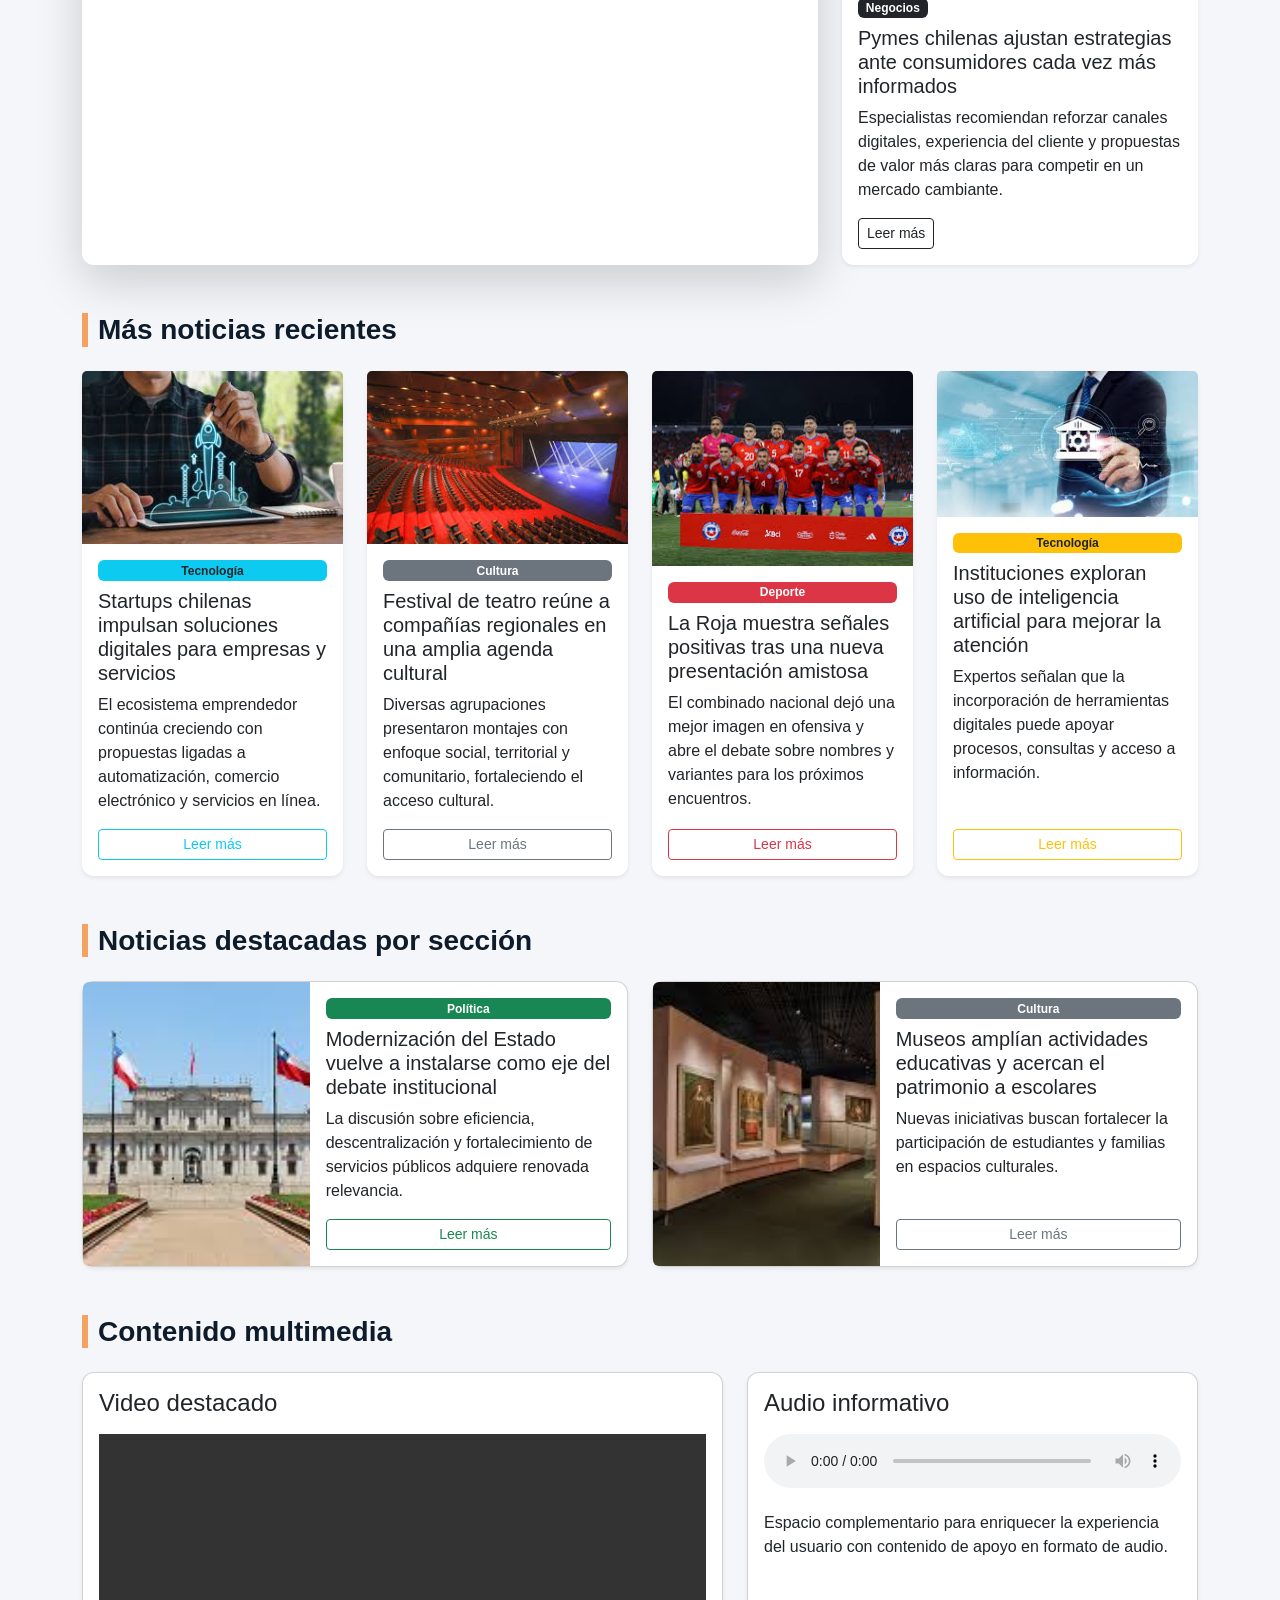
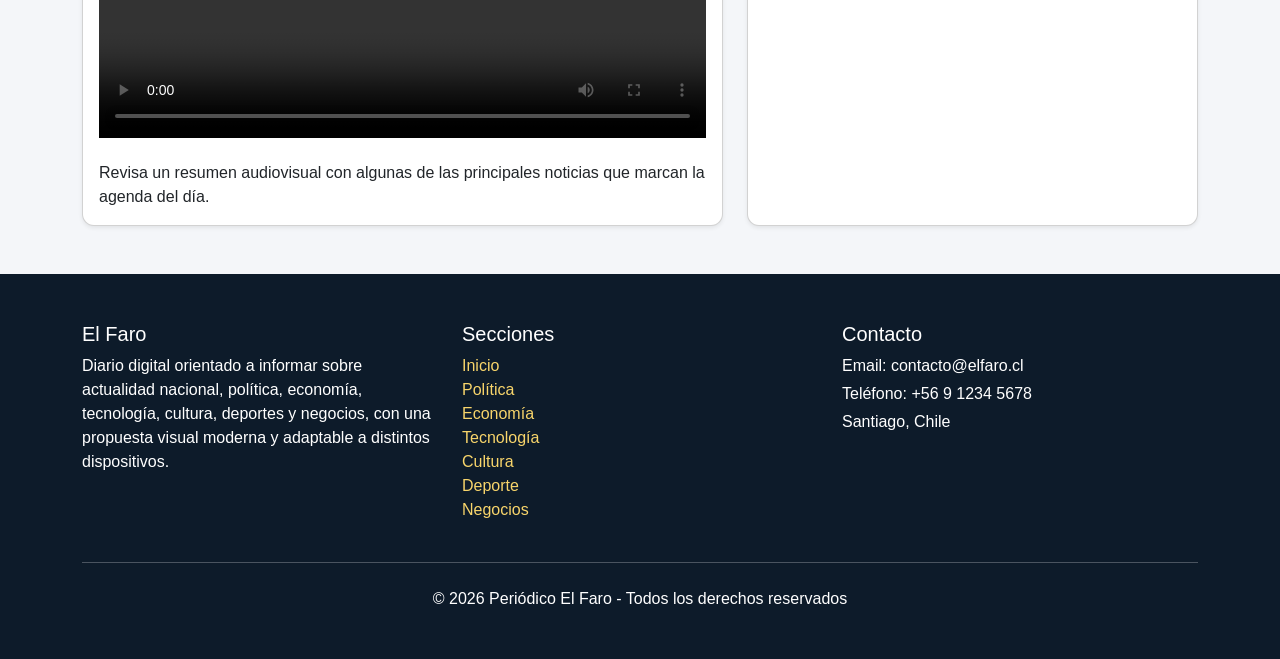
==== commit 2dcaeb59: "actualización" ====
--- a/index.html
+++ b/index.html
@@ -5,21 +5,18 @@
     <meta name="viewport" content="width=device-width, initial-scale=1.0">
     <title>El Faro - Inicio</title>
     <link rel="icon" type="image/png" href="Recursos/Logo.png">
-
-    <!-- Bootstrap -->
+    <!-- Bootstrap-->
     <link href="https://cdn.jsdelivr.net/npm/bootstrap@5.3.3/dist/css/bootstrap.min.css" rel="stylesheet">
-
-    <!-- CSS propio -->
+    <!-- CSS-->
     <link rel="stylesheet" href="Estilos.css">
 </head>
 <body>
 
-    <!-- Barra superior de avisos -->
+    <!-- Barra superior-->
     <div class="top-bar text-center py-2">
         Última hora: Revisa noticias de política, economía, tecnología, cultura, deporte y negocios en El Faro.
     </div>
 
-    <!-- Header -->
     <header class="site-header py-4">
         <div class="container">
             <div class="d-flex flex-column flex-md-row align-items-center justify-content-between">
@@ -27,7 +24,7 @@
                     <img src="Recursos/Logo.png" alt="Logo de El Faro" class="logo-faro">
                     <div>
                         <h1 class="mb-1">El Faro</h1>
-                        <p class="mb-0">Noticias de Chile y el mundo en un solo lugar</p>
+                        <p class="mb-0">Noticias de Chile y el mundo</p>
                     </div>
                 </div>
                 <div class="mt-3 mt-md-0">
@@ -37,7 +34,7 @@
         </div>
     </header>
 
-    <!-- Menú principal -->
+    <!-- Menú-->
     <nav class="navbar navbar-expand-lg navbar-dark main-nav sticky-top">
         <div class="container">
             <a class="navbar-brand fw-bold" href="index.html">El Faro</a>
@@ -77,7 +74,7 @@
 
         <!-- Bloque principal -->
         <div class="row g-4">
-            <!-- Noticia principal -->
+            <!--principal -->
             <div class="col-lg-8">
                 <div class="card border-0 shadow-lg main-news-card h-100">
                     <img src="Recursos/combustibles.jpg" class="card-img-top" alt="Alza de combustibles en Chile">
@@ -95,7 +92,7 @@
                 </div>
             </div>
 
-            <!-- Noticias secundarias -->
+            <!--Secundarias -->
             <div class="col-lg-4">
                 <div class="card news-small-card shadow-sm mb-3">
                     <img src="Recursos/violencia-escolar.jpg" class="card-img-top" alt="Comunidad educativa preocupada por violencia escolar">
@@ -138,7 +135,7 @@
             </div>
         </div>
 
-        <!-- Noticias por categoría -->
+        <!-- Noticias -->
         <section class="mt-5">
             <div class="section-title mb-4">
                 <h3>Más noticias recientes</h3>
@@ -258,7 +255,7 @@
             </div>
         </section>
 
-        <!-- Multimedia -->
+        <!-- video -->
         <section class="mt-5">
             <div class="section-title mb-4">
                 <h3>Contenido multimedia</h3>
--- a/Estilos.css
+++ b/Estilos.css
@@ -20,8 +20,8 @@
     width: 85px;
     height: 85px;
     object-fit: contain;
-    background-color: white;
-    border-radius: 50%;
+    background-color: (0b1f3a);
+    border-radius: 40%;
     padding: 8px;
 }
 
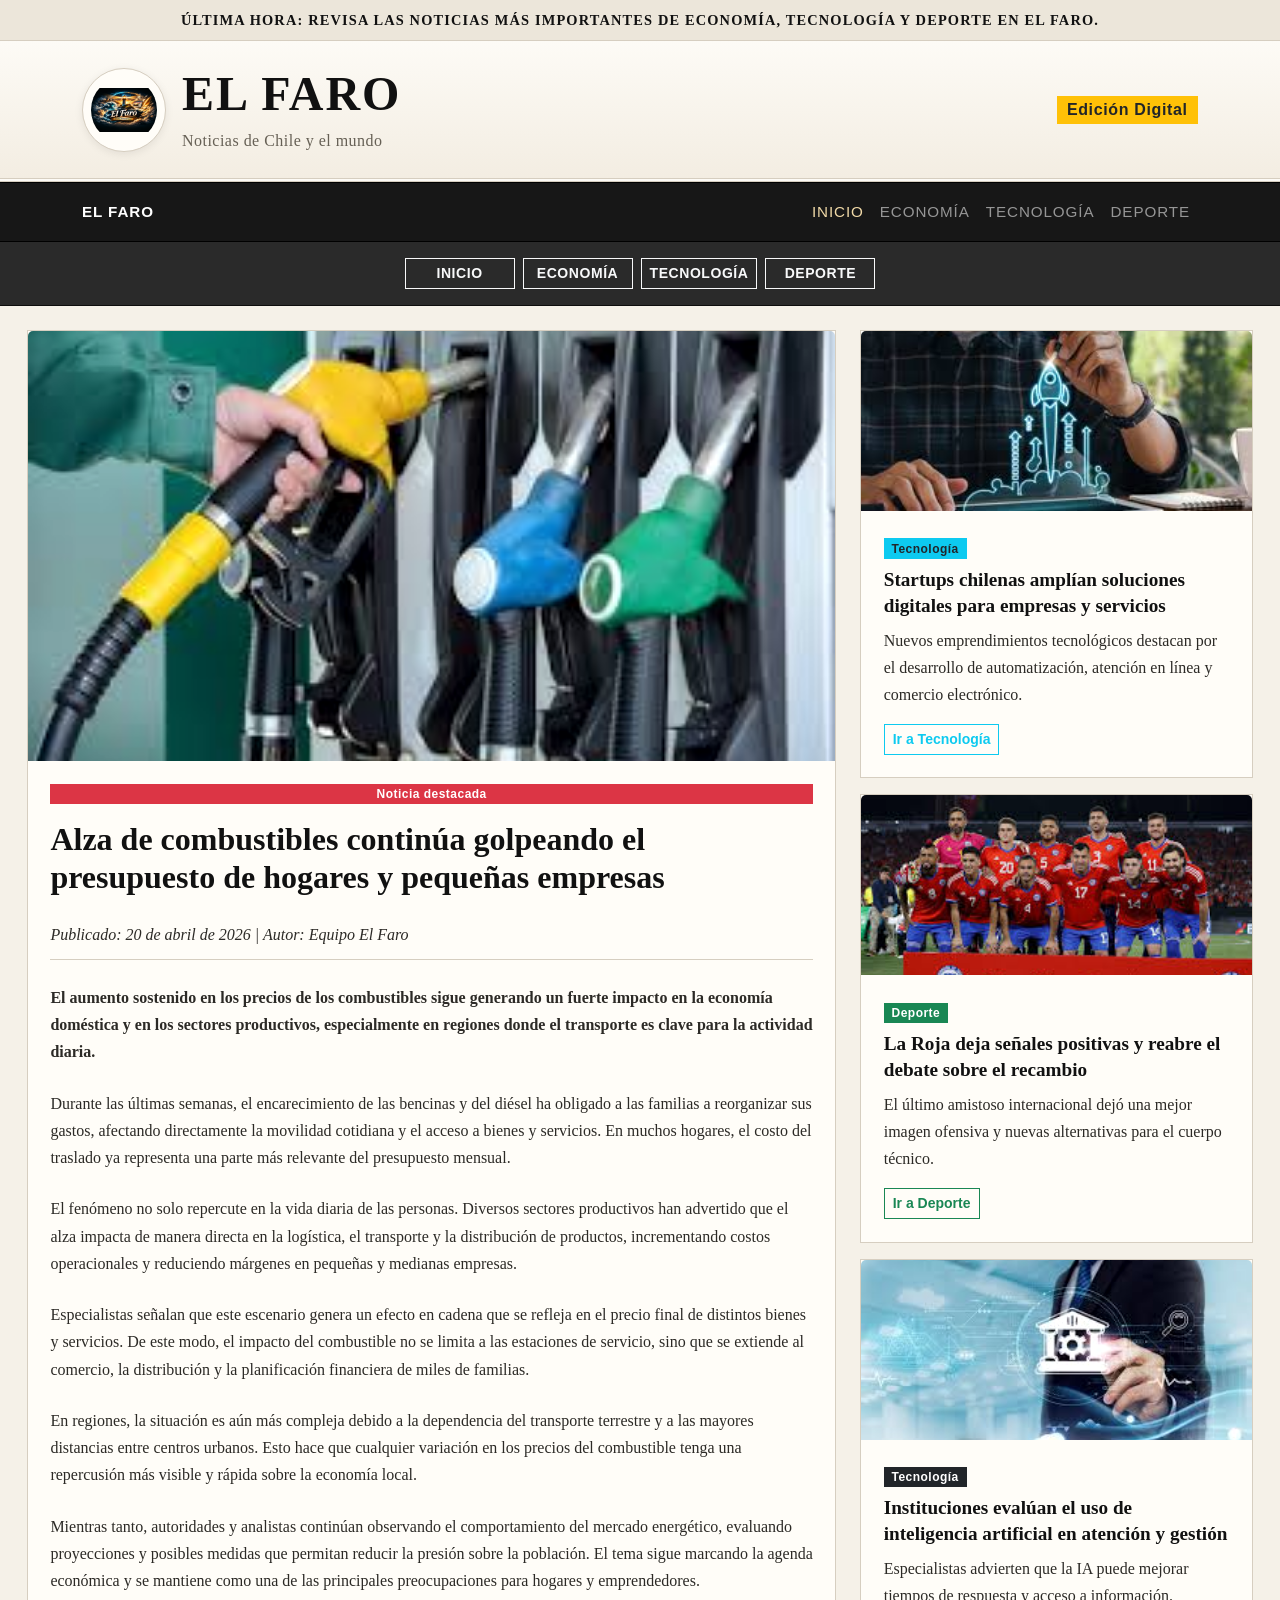
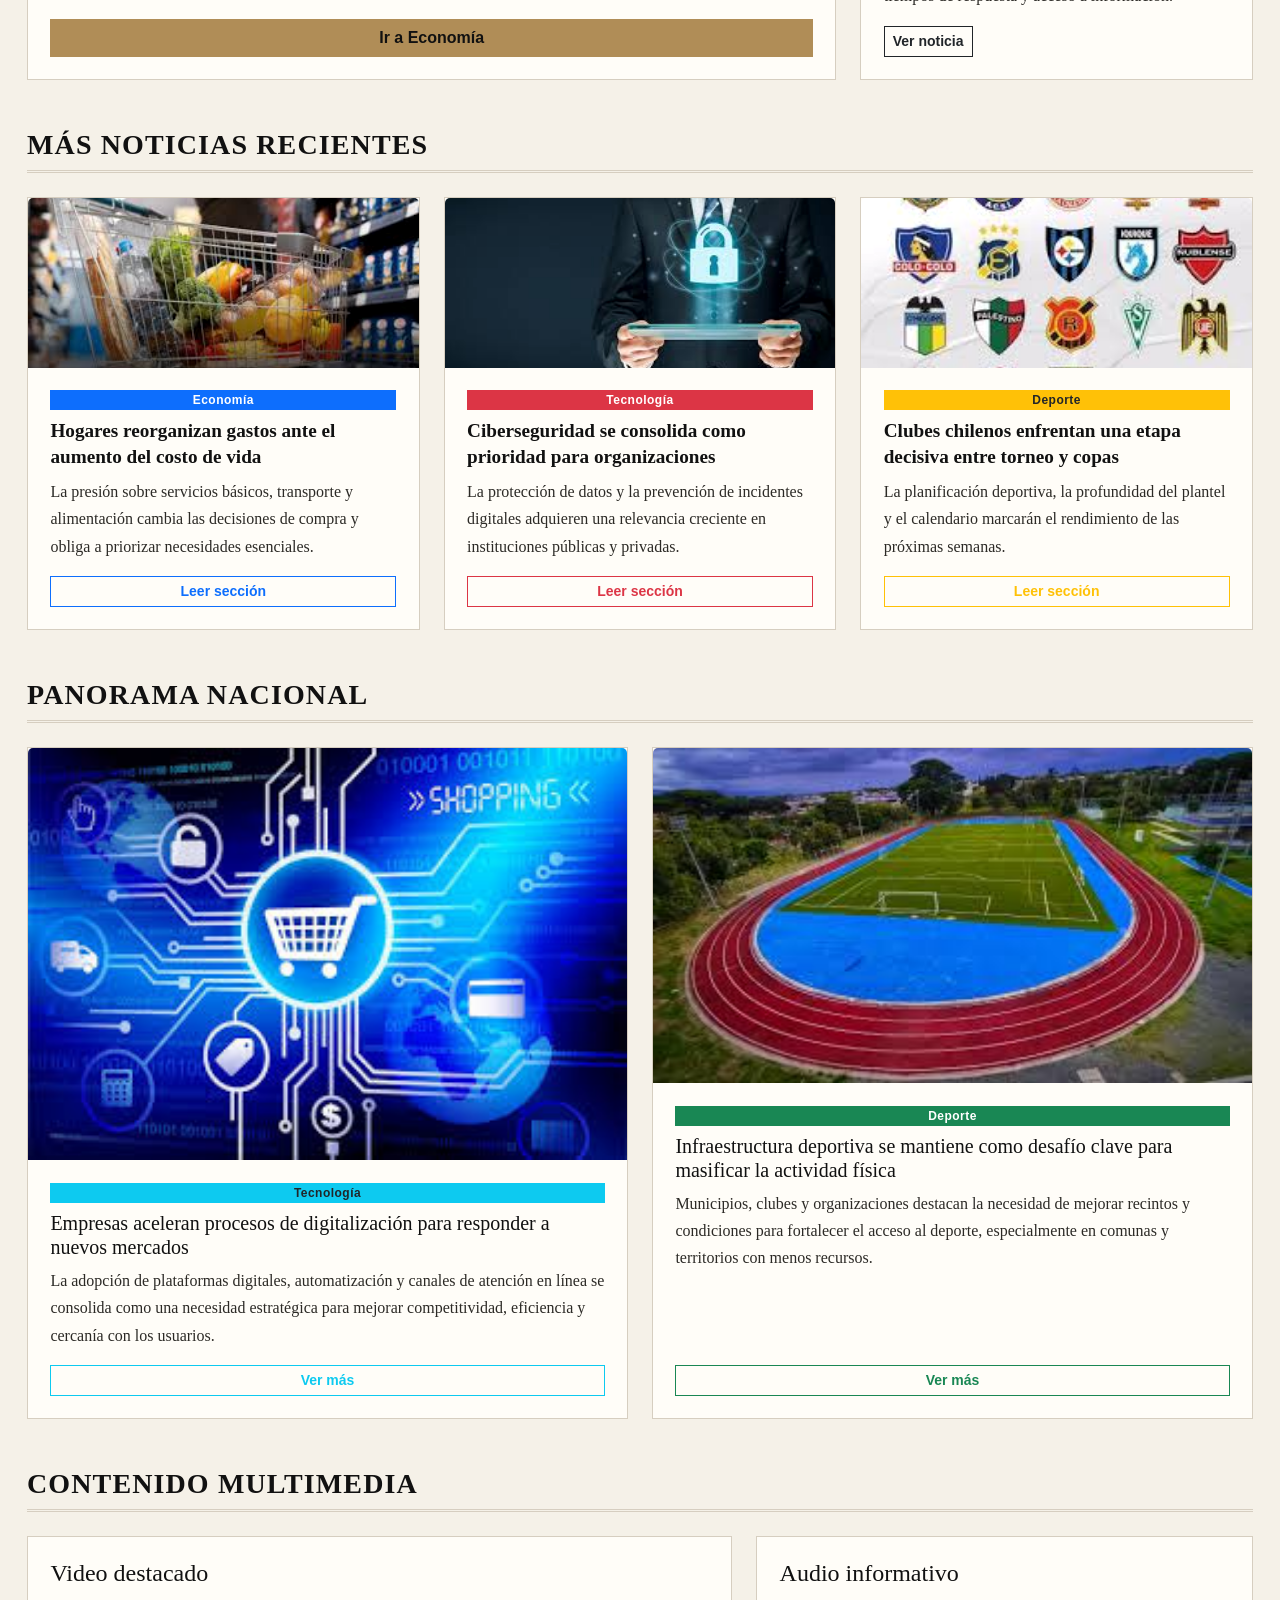
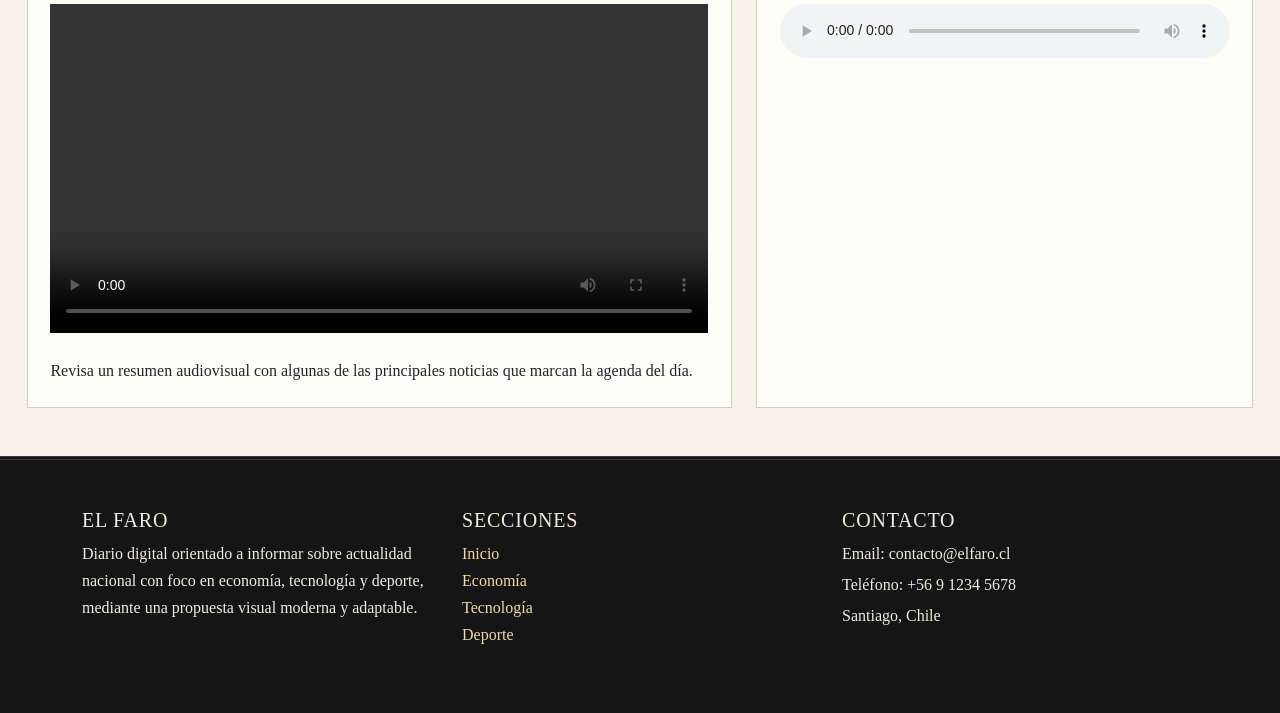
==== commit ad8950c3: "Reemplazo total del proyecto" ====
--- a/index.html
+++ b/index.html
@@ -5,16 +5,13 @@
     <meta name="viewport" content="width=device-width, initial-scale=1.0">
     <title>El Faro - Inicio</title>
     <link rel="icon" type="image/png" href="Recursos/Logo.png">
-    <!-- Bootstrap-->
     <link href="https://cdn.jsdelivr.net/npm/bootstrap@5.3.3/dist/css/bootstrap.min.css" rel="stylesheet">
-    <!-- CSS-->
     <link rel="stylesheet" href="Estilos.css">
 </head>
 <body>
 
-    <!-- Barra superior-->
     <div class="top-bar text-center py-2">
-        Última hora: Revisa noticias de política, economía, tecnología, cultura, deporte y negocios en El Faro.
+        Última hora: Revisa las noticias más importantes de economía, tecnología y deporte en El Faro.
     </div>
 
     <header class="site-header py-4">
@@ -28,13 +25,12 @@
                     </div>
                 </div>
                 <div class="mt-3 mt-md-0">
-                    <span class="badge bg-warning text-dark fs-6">Edición Digital 2026</span>
+                    <span class="badge bg-warning text-dark fs-6">Edición Digital</span>
                 </div>
             </div>
         </div>
     </header>
 
-    <!-- Menú-->
     <nav class="navbar navbar-expand-lg navbar-dark main-nav sticky-top">
         <div class="container">
             <a class="navbar-brand fw-bold" href="index.html">El Faro</a>
@@ -45,27 +41,21 @@
             <div class="collapse navbar-collapse" id="menuPrincipal">
                 <ul class="navbar-nav ms-auto">
                     <li class="nav-item"><a class="nav-link active" href="index.html">Inicio</a></li>
-                    <li class="nav-item"><a class="nav-link" href="politica.html">Política</a></li>
                     <li class="nav-item"><a class="nav-link" href="economia.html">Economía</a></li>
                     <li class="nav-item"><a class="nav-link" href="tecnologia.html">Tecnología</a></li>
-                    <li class="nav-item"><a class="nav-link" href="cultura.html">Cultura</a></li>
                     <li class="nav-item"><a class="nav-link" href="deporte.html">Deporte</a></li>
-                    <li class="nav-item"><a class="nav-link" href="negocios.html">Negocios</a></li>
                 </ul>
             </div>
         </div>
     </nav>
 
-    <!-- Accesos rápidos -->
     <section class="quick-access py-3">
         <div class="container">
             <div class="d-flex flex-wrap gap-2 justify-content-center">
-                <a href="politica.html" class="btn btn-outline-light btn-sm">Política</a>
+                <a href="index.html" class="btn btn-outline-light btn-sm">Inicio</a>
                 <a href="economia.html" class="btn btn-outline-light btn-sm">Economía</a>
                 <a href="tecnologia.html" class="btn btn-outline-light btn-sm">Tecnología</a>
-                <a href="cultura.html" class="btn btn-outline-light btn-sm">Cultura</a>
                 <a href="deporte.html" class="btn btn-outline-light btn-sm">Deporte</a>
-                <a href="negocios.html" class="btn btn-outline-light btn-sm">Negocios</a>
             </div>
         </div>
     </section>
@@ -74,188 +64,177 @@
 
         <!-- Bloque principal -->
         <div class="row g-4">
-            <!--principal -->
             <div class="col-lg-8">
-                <div class="card border-0 shadow-lg main-news-card h-100">
+                <div class="card shadow-lg main-news-card h-100">
                     <img src="Recursos/combustibles.jpg" class="card-img-top" alt="Alza de combustibles en Chile">
                     <div class="card-body">
                         <span class="badge bg-danger mb-2">Noticia destacada</span>
-                        <h2 class="card-title">Fuerte alza en combustibles impacta a conductores y transporte en distintas regiones del país</h2>
-                        <p class="text-muted mb-2">Categoría: Economía</p>
-                        <p class="card-text">
-                            El incremento en los precios de las bencinas y del diésel ha generado preocupación
-                            entre automovilistas, transportistas y pequeñas empresas, especialmente en zonas
-                            donde la movilidad depende en gran medida del vehículo particular.
-                        </p>
-                        <a href="noticia-combustibles.html" class="btn btn-warning fw-semibold">Leer más</a>
-                    </div>
-                </div>
-            </div>
-
-            <!--Secundarias -->
+
+                        <h2 class="card-title">
+                            Alza de combustibles continúa golpeando el presupuesto de hogares y pequeñas empresas
+                        </h2>
+
+                        <p class="news-meta mb-1">
+                            Publicado: 20 de abril de 2026 | Autor: Equipo El Faro
+                        </p>
+
+                        <p class="fw-semibold">
+                            El aumento sostenido en los precios de los combustibles sigue generando un fuerte impacto en la economía doméstica y en los sectores productivos, especialmente en regiones donde el transporte es clave para la actividad diaria.
+                        </p>
+
+                        <p class="card-text">
+                            Durante las últimas semanas, el encarecimiento de las bencinas y del diésel ha obligado a las familias a reorganizar sus gastos, afectando directamente la movilidad cotidiana y el acceso a bienes y servicios. En muchos hogares, el costo del traslado ya representa una parte más relevante del presupuesto mensual.
+                        </p>
+
+                        <p class="card-text">
+                            El fenómeno no solo repercute en la vida diaria de las personas. Diversos sectores productivos han advertido que el alza impacta de manera directa en la logística, el transporte y la distribución de productos, incrementando costos operacionales y reduciendo márgenes en pequeñas y medianas empresas.
+                        </p>
+
+                        <p class="card-text">
+                            Especialistas señalan que este escenario genera un efecto en cadena que se refleja en el precio final de distintos bienes y servicios. De este modo, el impacto del combustible no se limita a las estaciones de servicio, sino que se extiende al comercio, la distribución y la planificación financiera de miles de familias.
+                        </p>
+
+                        <p class="card-text">
+                            En regiones, la situación es aún más compleja debido a la dependencia del transporte terrestre y a las mayores distancias entre centros urbanos. Esto hace que cualquier variación en los precios del combustible tenga una repercusión más visible y rápida sobre la economía local.
+                        </p>
+
+                        <p class="card-text">
+                            Mientras tanto, autoridades y analistas continúan observando el comportamiento del mercado energético, evaluando proyecciones y posibles medidas que permitan reducir la presión sobre la población. El tema sigue marcando la agenda económica y se mantiene como una de las principales preocupaciones para hogares y emprendedores.
+                        </p>
+
+                        <a href="economia.html#principal" class="btn btn-warning fw-semibold">Ir a Economía</a>
+                    </div>
+                </div>
+            </div>
+
             <div class="col-lg-4">
                 <div class="card news-small-card shadow-sm mb-3">
-                    <img src="Recursos/violencia-escolar.jpg" class="card-img-top" alt="Comunidad educativa preocupada por violencia escolar">
+                    <img src="Recursos/startups.jpg" class="card-img-top" alt="Startups chilenas">
                     <div class="card-body">
-                        <span class="badge bg-primary mb-2">Actualidad</span>
-                        <h5 class="card-title">Comunidades educativas piden medidas urgentes ante nuevos episodios de violencia escolar</h5>
-                        <p class="card-text">
-                            Docentes, apoderados y asistentes de la educación plantearon la necesidad de fortalecer
-                            la convivencia escolar y los equipos de apoyo psicosocial.
-                        </p>
-                        <a href="noticia-violencia-escolar.html" class="btn btn-outline-primary btn-sm">Leer más</a>
+                        <span class="badge bg-info text-dark mb-2">Tecnología</span>
+                        <h5 class="card-title">Startups chilenas amplían soluciones digitales para empresas y servicios</h5>
+                        <p class="card-text">
+                            Nuevos emprendimientos tecnológicos destacan por el desarrollo de automatización, atención en línea y comercio electrónico.
+                        </p>
+                        <a href="tecnologia.html#principal" class="btn btn-outline-info btn-sm">Ir a Tecnología</a>
                     </div>
                 </div>
 
                 <div class="card news-small-card shadow-sm mb-3">
-                    <img src="Recursos/honorarios.jpg" class="card-img-top" alt="Debate político sobre honorarios y asesores">
+                    <img src="Recursos/la-roja.jpg" class="card-img-top" alt="Selección chilena">
                     <div class="card-body">
-                        <span class="badge bg-success mb-2">Política</span>
-                        <h5 class="card-title">Debate político por honorarios y estructura de asesores vuelve al centro de la discusión</h5>
-                        <p class="card-text">
-                            Distintos sectores analizaron los criterios de contratación, transparencia y control
-                            asociados al trabajo de asesores en el ámbito público.
-                        </p>
-                        <a href="noticia-honorarios.html" class="btn btn-outline-success btn-sm">Leer más</a>
+                        <span class="badge bg-success mb-2">Deporte</span>
+                        <h5 class="card-title">La Roja deja señales positivas y reabre el debate sobre el recambio</h5>
+                        <p class="card-text">
+                            El último amistoso internacional dejó una mejor imagen ofensiva y nuevas alternativas para el cuerpo técnico.
+                        </p>
+                        <a href="deporte.html#principal" class="btn btn-outline-success btn-sm">Ir a Deporte</a>
                     </div>
                 </div>
 
                 <div class="card news-small-card shadow-sm">
-                    <img src="Recursos/pymes.jpg" class="card-img-top" alt="Pymes chilenas y nuevos hábitos de consumo">
+                    <img src="Recursos/ia-publica.jpg" class="card-img-top" alt="Inteligencia artificial">
                     <div class="card-body">
-                        <span class="badge bg-dark mb-2">Negocios</span>
-                        <h5 class="card-title">Pymes chilenas ajustan estrategias ante consumidores cada vez más informados</h5>
-                        <p class="card-text">
-                            Especialistas recomiendan reforzar canales digitales, experiencia del cliente y propuestas
-                            de valor más claras para competir en un mercado cambiante.
-                        </p>
-                        <a href="noticia-pymes.html" class="btn btn-outline-dark btn-sm">Leer más</a>
-                    </div>
-                </div>
-            </div>
-        </div>
-
-        <!-- Noticias -->
+                        <span class="badge bg-dark mb-2">Tecnología</span>
+                        <h5 class="card-title">Instituciones evalúan el uso de inteligencia artificial en atención y gestión</h5>
+                        <p class="card-text">
+                            Especialistas advierten que la IA puede mejorar tiempos de respuesta y acceso a información.
+                        </p>
+                        <a href="tecnologia.html#ia" class="btn btn-outline-dark btn-sm">Ver noticia</a>
+                    </div>
+                </div>
+            </div>
+        </div>
+
+        <!-- Más noticias -->
         <section class="mt-5">
             <div class="section-title mb-4">
                 <h3>Más noticias recientes</h3>
             </div>
 
             <div class="row g-4">
-                <div class="col-md-6 col-lg-3">
+                <div class="col-md-4">
                     <div class="card h-100 shadow-sm news-grid-card">
-                        <img src="Recursos/startups.jpg" class="card-img-top" alt="Startups chilenas impulsan innovación digital">
-                        <div class="card-body d-flex flex-column">
-                            <span class="badge bg-info text-dark mb-2">Tecnología</span>
-                            <h5 class="card-title">Startups chilenas impulsan soluciones digitales para empresas y servicios</h5>
-                            <p class="card-text">
-                                El ecosistema emprendedor continúa creciendo con propuestas ligadas a automatización,
-                                comercio electrónico y servicios en línea.
-                            </p>
-                            <a href="noticia-startups.html" class="btn btn-outline-info btn-sm mt-auto">Leer más</a>
-                        </div>
-                    </div>
-                </div>
-
-                <div class="col-md-6 col-lg-3">
+                        <img src="Recursos/consumo-hogares.jpg" class="card-img-top" alt="Economía hogares">
+                        <div class="card-body d-flex flex-column">
+                            <span class="badge bg-primary mb-2">Economía</span>
+                            <h5 class="card-title">Hogares reorganizan gastos ante el aumento del costo de vida</h5>
+                            <p class="card-text">
+                                La presión sobre servicios básicos, transporte y alimentación cambia las decisiones de compra y obliga a priorizar necesidades esenciales.
+                            </p>
+                            <a href="economia.html#consumo" class="btn btn-outline-primary btn-sm mt-auto">Leer sección</a>
+                        </div>
+                    </div>
+                </div>
+
+                <div class="col-md-4">
                     <div class="card h-100 shadow-sm news-grid-card">
-                        <img src="Recursos/festival-teatro.jpg" class="card-img-top" alt="Festival de teatro con compañías regionales">
-                        <div class="card-body d-flex flex-column">
-                            <span class="badge bg-secondary mb-2">Cultura</span>
-                            <h5 class="card-title">Festival de teatro reúne a compañías regionales en una amplia agenda cultural</h5>
-                            <p class="card-text">
-                                Diversas agrupaciones presentaron montajes con enfoque social, territorial y comunitario,
-                                fortaleciendo el acceso cultural.
-                            </p>
-                            <a href="noticia-festival-teatro.html" class="btn btn-outline-secondary btn-sm mt-auto">Leer más</a>
-                        </div>
-                    </div>
-                </div>
-
-                <div class="col-md-6 col-lg-3">
+                        <img src="Recursos/ciberseguridad.jpg" class="card-img-top" alt="Ciberseguridad">
+                        <div class="card-body d-flex flex-column">
+                            <span class="badge bg-danger mb-2">Tecnología</span>
+                            <h5 class="card-title">Ciberseguridad se consolida como prioridad para organizaciones</h5>
+                            <p class="card-text">
+                                La protección de datos y la prevención de incidentes digitales adquieren una relevancia creciente en instituciones públicas y privadas.
+                            </p>
+                            <a href="tecnologia.html#ciberseguridad" class="btn btn-outline-danger btn-sm mt-auto">Leer sección</a>
+                        </div>
+                    </div>
+                </div>
+
+                <div class="col-md-4">
                     <div class="card h-100 shadow-sm news-grid-card">
-                        <img src="Recursos/la-roja.jpg" class="card-img-top" alt="Selección chilena en amistoso internacional">
-                        <div class="card-body d-flex flex-column">
-                            <span class="badge bg-danger mb-2">Deporte</span>
-                            <h5 class="card-title">La Roja muestra señales positivas tras una nueva presentación amistosa</h5>
-                            <p class="card-text">
-                                El combinado nacional dejó una mejor imagen en ofensiva y abre el debate
-                                sobre nombres y variantes para los próximos encuentros.
-                            </p>
-                            <a href="noticia-la-roja.html" class="btn btn-outline-danger btn-sm mt-auto">Leer más</a>
-                        </div>
-                    </div>
-                </div>
-
-                <div class="col-md-6 col-lg-3">
-                    <div class="card h-100 shadow-sm news-grid-card">
-                        <img src="Recursos/ia-publica.jpg" class="card-img-top" alt="Inteligencia artificial en servicios públicos">
-                        <div class="card-body d-flex flex-column">
-                            <span class="badge bg-warning text-dark mb-2">Tecnología</span>
-                            <h5 class="card-title">Instituciones exploran uso de inteligencia artificial para mejorar la atención</h5>
-                            <p class="card-text">
-                                Expertos señalan que la incorporación de herramientas digitales puede apoyar procesos,
-                                consultas y acceso a información.
-                            </p>
-                            <a href="noticia-ia-servicios-publicos.html" class="btn btn-outline-warning btn-sm mt-auto">Leer más</a>
+                        <img src="Recursos/clubes-chilenos.jpg" class="card-img-top" alt="Clubes chilenos">
+                        <div class="card-body d-flex flex-column">
+                            <span class="badge bg-warning text-dark mb-2">Deporte</span>
+                            <h5 class="card-title">Clubes chilenos enfrentan una etapa decisiva entre torneo y copas</h5>
+                            <p class="card-text">
+                                La planificación deportiva, la profundidad del plantel y el calendario marcarán el rendimiento de las próximas semanas.
+                            </p>
+                            <a href="deporte.html#clubes" class="btn btn-outline-warning btn-sm mt-auto">Leer sección</a>
                         </div>
                     </div>
                 </div>
             </div>
         </section>
 
-        <!-- Sección especial -->
+        <!-- Noticias destacadas por área -->
         <section class="mt-5">
             <div class="section-title mb-4">
-                <h3>Noticias destacadas por sección</h3>
+                <h3>Panorama nacional</h3>
             </div>
 
             <div class="row g-4">
                 <div class="col-lg-6">
                     <div class="card shadow-sm h-100">
-                        <div class="row g-0 h-100">
-                            <div class="col-md-5">
-                                <img src="Recursos/modernizacion-estado.jpg" class="img-fluid rounded-start h-100 w-100 object-fit-cover" alt="Modernización del Estado en Chile">
-                            </div>
-                            <div class="col-md-7">
-                                <div class="card-body d-flex flex-column h-100">
-                                    <span class="badge bg-success mb-2">Política</span>
-                                    <h5 class="card-title">Modernización del Estado vuelve a instalarse como eje del debate institucional</h5>
-                                    <p class="card-text">
-                                        La discusión sobre eficiencia, descentralización y fortalecimiento de servicios
-                                        públicos adquiere renovada relevancia.
-                                    </p>
-                                    <a href="noticia-modernizacion-estado.html" class="btn btn-outline-success btn-sm mt-auto">Leer más</a>
-                                </div>
-                            </div>
+                        <img src="Recursos/comercio-digital.jpg" class="card-img-top" alt="Transformación digital en empresas">
+                        <div class="card-body d-flex flex-column">
+                            <span class="badge bg-info text-dark mb-2">Tecnología</span>
+                            <h5 class="card-title">Empresas aceleran procesos de digitalización para responder a nuevos mercados</h5>
+                            <p class="card-text">
+                                La adopción de plataformas digitales, automatización y canales de atención en línea se consolida como una necesidad estratégica para mejorar competitividad, eficiencia y cercanía con los usuarios.
+                            </p>
+                            <a href="tecnologia.html" class="btn btn-outline-info btn-sm mt-auto">Ver más</a>
                         </div>
                     </div>
                 </div>
 
                 <div class="col-lg-6">
                     <div class="card shadow-sm h-100">
-                        <div class="row g-0 h-100">
-                            <div class="col-md-5">
-                                <img src="Recursos/museos.jpg" class="img-fluid rounded-start h-100 w-100 object-fit-cover" alt="Museos amplían actividades educativas">
-                            </div>
-                            <div class="col-md-7">
-                                <div class="card-body d-flex flex-column h-100">
-                                    <span class="badge bg-secondary mb-2">Cultura</span>
-                                    <h5 class="card-title">Museos amplían actividades educativas y acercan el patrimonio a escolares</h5>
-                                    <p class="card-text">
-                                        Nuevas iniciativas buscan fortalecer la participación de estudiantes y familias
-                                        en espacios culturales.
-                                    </p>
-                                    <a href="noticia-museos.html" class="btn btn-outline-secondary btn-sm mt-auto">Leer más</a>
-                                </div>
-                            </div>
+                        <img src="Recursos/infraestructura-deportiva.jpg" class="card-img-top" alt="Infraestructura deportiva">
+                        <div class="card-body d-flex flex-column">
+                            <span class="badge bg-success mb-2">Deporte</span>
+                            <h5 class="card-title">Infraestructura deportiva se mantiene como desafío clave para masificar la actividad física</h5>
+                            <p class="card-text">
+                                Municipios, clubes y organizaciones destacan la necesidad de mejorar recintos y condiciones para fortalecer el acceso al deporte, especialmente en comunas y territorios con menos recursos.
+                            </p>
+                            <a href="deporte.html" class="btn btn-outline-success btn-sm mt-auto">Ver más</a>
                         </div>
                     </div>
                 </div>
             </div>
         </section>
 
-        <!-- video -->
+        <!-- Multimedia -->
         <section class="mt-5">
             <div class="section-title mb-4">
                 <h3>Contenido multimedia</h3>
@@ -286,7 +265,6 @@
                                 Tu navegador no soporta audio.
                             </audio>
                             <p class="mt-3 mb-0">
-                                Espacio complementario para enriquecer la experiencia del usuario con contenido de apoyo en formato de audio.
                             </p>
                         </div>
                     </div>
@@ -296,31 +274,24 @@
 
     </main>
 
-    <!-- Footer -->
     <footer class="site-footer mt-5 py-5">
         <div class="container">
             <div class="row g-4">
                 <div class="col-md-4">
                     <h5>El Faro</h5>
                     <p>
-                        Diario digital orientado a informar sobre actualidad nacional, política, economía, tecnología,
-                        cultura, deportes y negocios, con una propuesta visual moderna y adaptable a distintos dispositivos.
+                        Diario digital orientado a informar sobre actualidad nacional con foco en economía, tecnología y deporte, mediante una propuesta visual moderna y adaptable.
                     </p>
                 </div>
-
                 <div class="col-md-4">
                     <h5>Secciones</h5>
                     <ul class="list-unstyled">
                         <li><a href="index.html">Inicio</a></li>
-                        <li><a href="politica.html">Política</a></li>
                         <li><a href="economia.html">Economía</a></li>
                         <li><a href="tecnologia.html">Tecnología</a></li>
-                        <li><a href="cultura.html">Cultura</a></li>
                         <li><a href="deporte.html">Deporte</a></li>
-                        <li><a href="negocios.html">Negocios</a></li>
                     </ul>
                 </div>
-
                 <div class="col-md-4">
                     <h5>Contacto</h5>
                     <p class="mb-1">Email: contacto@elfaro.cl</p>
@@ -328,12 +299,6 @@
                     <p class="mb-0">Santiago, Chile</p>
                 </div>
             </div>
-
-            <hr class="my-4">
-
-            <div class="text-center">
-                <p class="mb-0">&copy; 2026 Periódico El Faro - Todos los derechos reservados</p>
-            </div>
         </div>
     </footer>
 
--- a/Estilos.css
+++ b/Estilos.css
@@ -1,67 +1,248 @@
+:root {
+    --paper-bg: #f5f1e8;
+    --paper-white: #fffdf8;
+    --ink: #1d1d1b;
+    --muted: #666055;
+    --line: #d6cec0;
+    --headline: #111111;
+    --accent: #8b0000;
+    --accent-dark: #5f0000;
+    --nav-bg: #171717;
+    --topbar-bg: #ece6da;
+    --gold: #b08d57;
+}
+
 body {
-    font-family: Arial, Helvetica, sans-serif;
-    background-color: #f4f6f9;
-    color: #212529;
+    font-family: Georgia, "Times New Roman", serif;
+    background-color: var(--paper-bg);
+    color: var(--ink);
+    line-height: 1.7;
 }
 
 .top-bar {
-    background-color: #c1121f;
-    color: white;
+    background-color: var(--topbar-bg);
+    color: var(--headline);
+    font-size: 0.9rem;
+    font-weight: 700;
+    text-transform: uppercase;
+    letter-spacing: 0.08em;
+    border-bottom: 1px solid var(--line);
+}
+
+.site-header {
+    background: linear-gradient(to bottom, #fdfbf6 0%, #f3ede2 100%);
+    color: var(--headline);
+    border-bottom: 4px double var(--line);
+}
+
+.site-header h1 {
+    font-family: Georgia, "Times New Roman", serif;
+    font-size: 3rem;
+    font-weight: 700;
+    letter-spacing: 0.04em;
+    text-transform: uppercase;
+    margin-bottom: 0.25rem;
+    color: var(--headline);
+}
+
+.site-header p {
+    margin-bottom: 0;
+    color: var(--muted);
+    font-size: 1rem;
+    letter-spacing: 0.03em;
+}
+
+.logo-faro {
+    width: 84px;
+    height: 84px;
+    object-fit: contain;
+    background-color: var(--paper-white);
+    border: 1px solid var(--line);
+    border-radius: 50%;
+    padding: 8px;
+    box-shadow: 0 2px 8px rgba(0, 0, 0, 0.08);
+}
+
+.badge {
+    border-radius: 0;
+    font-family: Arial, Helvetica, sans-serif;
+    letter-spacing: 0.04em;
+    font-weight: 700;
+}
+
+.main-nav {
+    background-color: var(--nav-bg);
+    border-top: 1px solid #000;
+    border-bottom: 1px solid #000;
+}
+
+.navbar-brand,
+.nav-link {
+    font-family: Arial, Helvetica, sans-serif;
+    text-transform: uppercase;
+    letter-spacing: 0.06em;
     font-size: 0.95rem;
-    font-weight: 500;
-}
-
-.site-header {
-    background: linear-gradient(90deg, #0b1f3a, #16355c);
-    color: white;
-}
-
-.logo-faro {
-    width: 85px;
-    height: 85px;
-    object-fit: contain;
-    background-color: (0b1f3a);
-    border-radius: 40%;
-    padding: 8px;
-}
-
-.main-nav {
-    background-color: #0d1b2a;
+}
+
+.navbar-brand {
+    font-weight: 700;
+}
+
+.nav-link:hover,
+.nav-link.active {
+    color: #f0d9a7 !important;
 }
 
 .quick-access {
-    background-color: #1b263b;
+    background-color: #2a2a2a;
+    border-bottom: 1px solid #0d0d0d;
+}
+
+.quick-access .btn {
+    min-width: 110px;
+    border-radius: 0;
+    font-family: Arial, Helvetica, sans-serif;
+    text-transform: uppercase;
+    letter-spacing: 0.04em;
+}
+
+main.container {
+    max-width: 1250px;
+}
+
+.main-news-card img,
+.news-small-card img,
+.news-grid-card img,
+.feature-card img {
+    object-fit: cover;
+    filter: saturate(0.92) contrast(1.03);
 }
 
 .main-news-card img {
-    max-height: 420px;
-    object-fit: cover;
+    max-height: 430px;
+}
+
+.news-small-card img {
+    height: 180px;
+}
+
+.news-grid-card img {
+    height: 170px;
+}
+
+.feature-card img {
+    height: 100%;
+    min-height: 220px;
+}
+
+.news-small-card,
+.news-grid-card,
+.feature-card,
+.main-news-card,
+.card {
+    border: 1px solid var(--line);
+    border-radius: 0;
+    background-color: var(--paper-white);
+    box-shadow: none !important;
+}
+
+.card-body {
+    padding: 1.4rem;
+}
+
+.card:hover {
+    transform: none;
+}
+
+.main-news-card .card-title,
+.news-grid-card .card-title,
+.news-small-card .card-title,
+.card h4,
+.card h5 {
+    font-family: Georgia, "Times New Roman", serif;
+    color: var(--headline);
 }
 
 .main-news-card .card-title {
-    font-weight: 700;
-}
-
-.news-small-card,
-.news-grid-card {
-    border: none;
+    font-size: 2rem;
+    font-weight: 700;
+    line-height: 1.2;
+    margin-bottom: 1rem;
+}
+
+.news-small-card .card-title,
+.news-grid-card .card-title {
+    font-size: 1.2rem;
+    line-height: 1.35;
+    font-weight: 700;
+}
+
+.card-text,
+.main-news-card p,
+.news-small-card p,
+.news-grid-card p {
+    color: #2c2a26;
+    font-size: 1rem;
+}
+
+.news-meta {
+    color: var(--muted);
+    font-size: 0.9rem;
+    font-style: italic;
+    border-bottom: 1px solid var(--line);
+    padding-bottom: 0.65rem;
+    margin-bottom: 1rem !important;
+}
+
+.section-title {
+    border-bottom: 3px double var(--line);
+    padding-bottom: 0.5rem;
 }
 
 .section-title h2,
 .section-title h3 {
-    font-weight: 700;
-    color: #0d1b2a;
-    border-left: 6px solid #f4a261;
-    padding-left: 10px;
+    font-family: Georgia, "Times New Roman", serif;
+    font-weight: 700;
+    color: var(--headline);
+    padding-left: 0;
+    margin-bottom: 0;
+    border-left: none;
+    text-transform: uppercase;
+    letter-spacing: 0.04em;
+}
+
+.btn {
+    border-radius: 0;
+    font-family: Arial, Helvetica, sans-serif;
+    font-weight: 700;
+}
+
+.btn-warning {
+    background-color: var(--gold);
+    border-color: var(--gold);
+    color: #111;
+}
+
+.btn-warning:hover {
+    background-color: #9a7845;
+    border-color: #9a7845;
+    color: #111;
 }
 
 .site-footer {
-    background-color: #0d1b2a;
-    color: white;
+    background-color: #151515;
+    color: #f0ece3;
+    border-top: 4px double #3b3b3b;
+}
+
+.site-footer h5 {
+    font-family: Georgia, "Times New Roman", serif;
+    text-transform: uppercase;
+    letter-spacing: 0.04em;
 }
 
 .site-footer a {
-    color: #f8d56b;
+    color: #f0d9a7;
     text-decoration: none;
 }
 
@@ -69,17 +250,45 @@
     text-decoration: underline;
 }
 
-.card {
-    border-radius: 12px;
+.main-news-card .card-body {
+    display: flex;
+    flex-direction: column;
+    justify-content: space-between;
+}
+
+.news-small-card .card-img-top,
+.news-grid-card .card-img-top {
+    object-fit: cover;
 }
 
 @media (max-width: 768px) {
     .logo-faro {
-        width: 70px;
-        height: 70px;
+        width: 68px;
+        height: 68px;
     }
 
     .site-header h1 {
-        font-size: 1.8rem;
-    }
-}+        font-size: 2rem;
+    }
+
+    .site-header p {
+        font-size: 0.9rem;
+    }
+
+    .quick-access .btn {
+        min-width: auto;
+    }
+
+    .main-news-card img {
+        max-height: 300px;
+    }
+
+    .news-small-card img,
+    .news-grid-card img {
+        height: 180px;
+    }
+
+    .main-news-card .card-title {
+        font-size: 1.5rem;
+    }
+}
